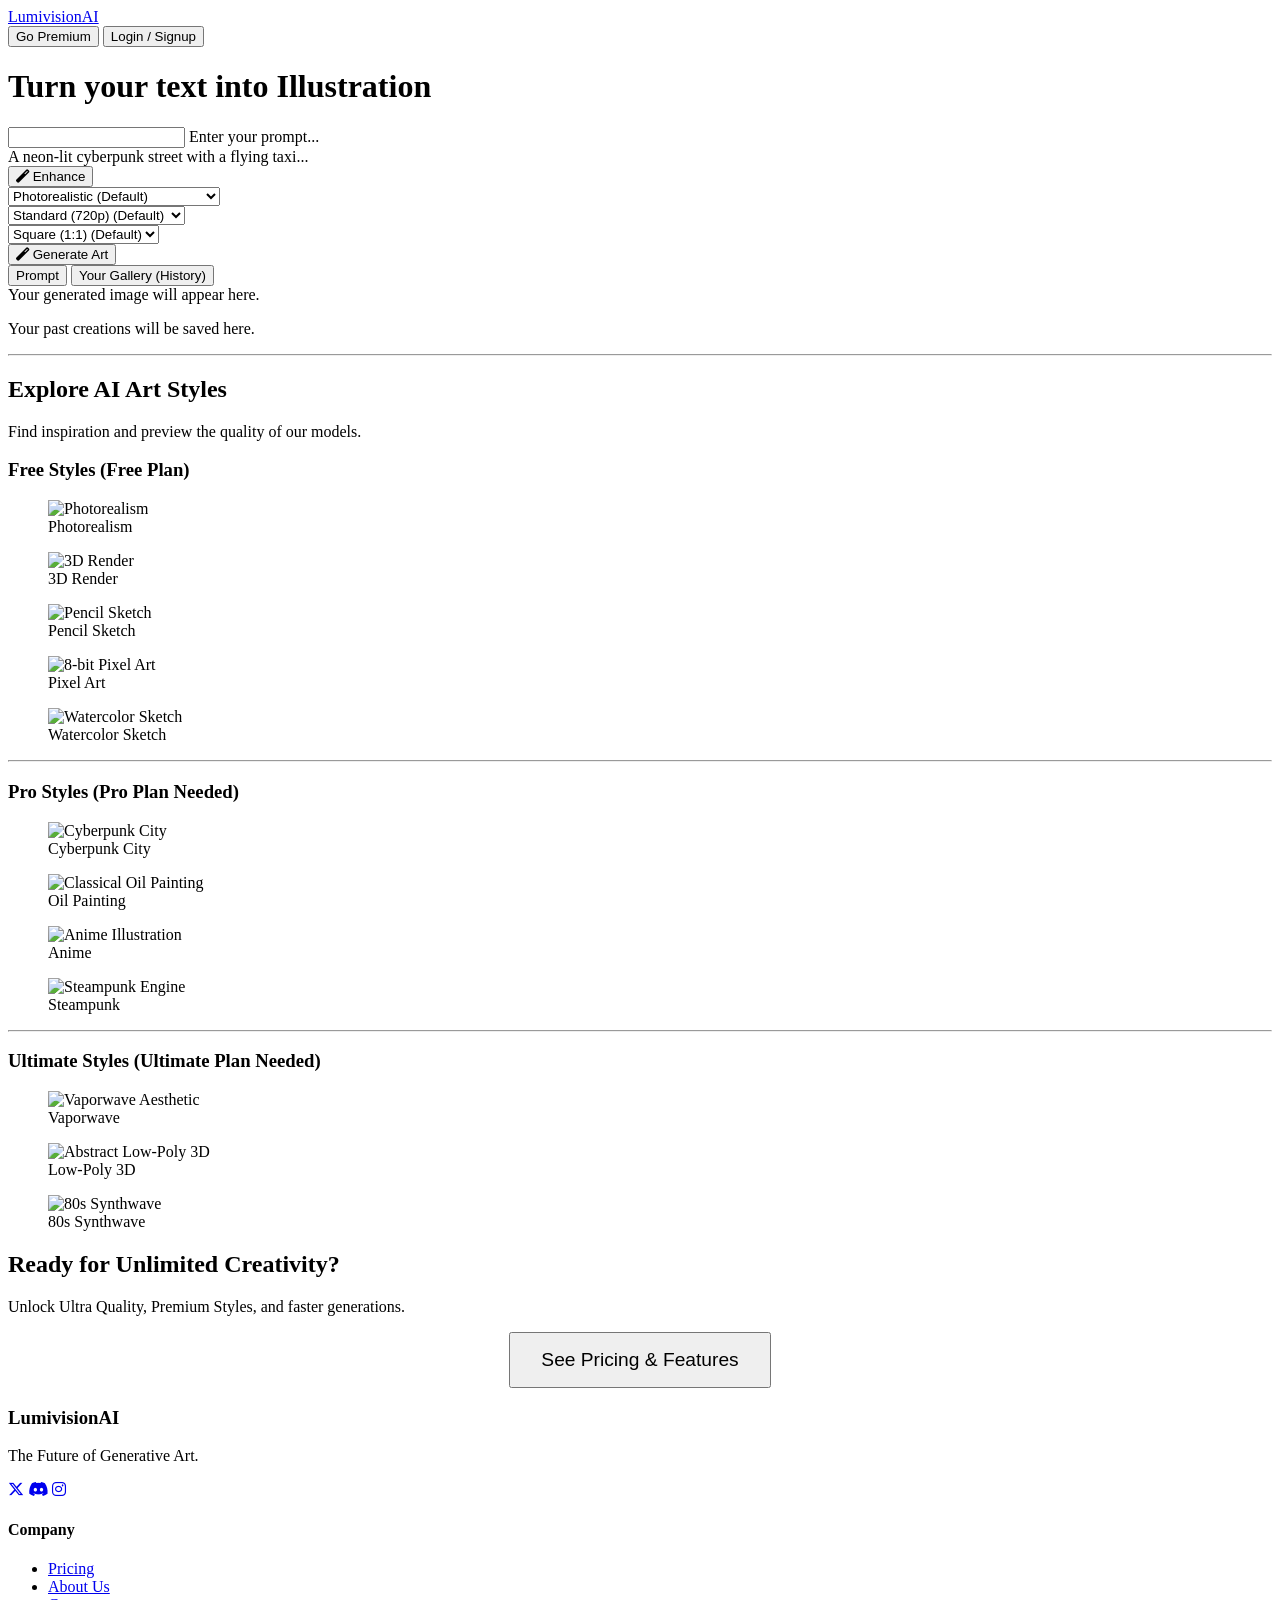
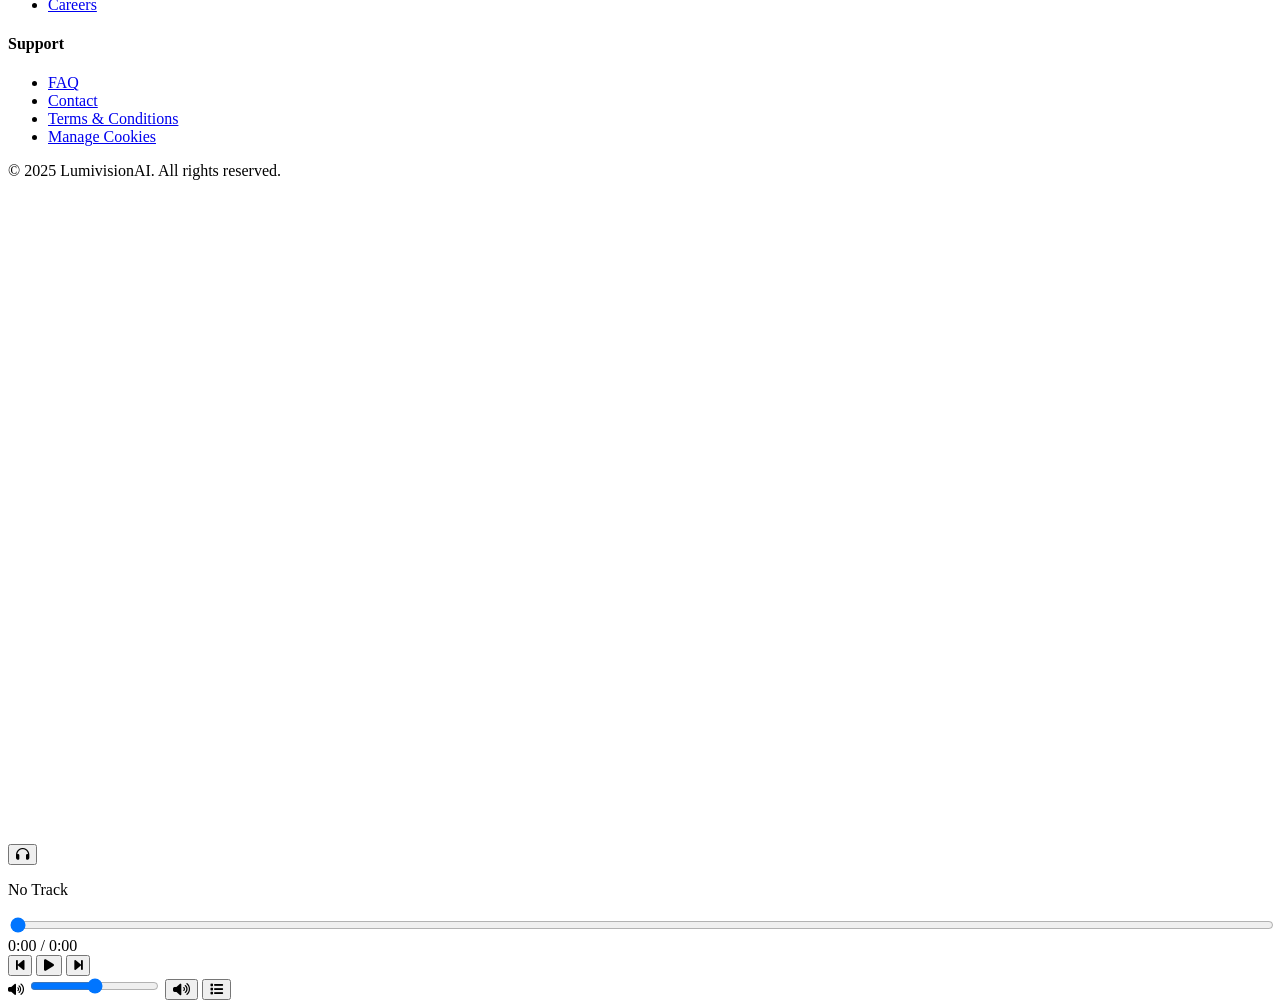
==== index.html @ 436d29e8 "Add files via upload" ====
<!DOCTYPE html>
<html lang="en">
<head>
    <meta charset="UTF-8">
    <meta name="viewport" content="width=device-width, initial-scale=1.0">
    <title>Lumivision AI - Generate Art from Text</title>
    <link rel="stylesheet" href="https://cdnjs.cloudflare.com/ajax/libs/font-awesome/6.5.1/css/all.min.css">
    <link rel="stylesheet" href="style.css">
    <script src="https://cdn.jsdelivr.net/npm/@emailjs/browser@4/dist/email.min.js"></script>
</head>
<body>

    <header>
<nav>
    <div class="logo"><a href="index.html">LumivisionAI</a></div>
    <div class="nav-actions">
        <button id="openPremiumBtn" onclick="window.location.href='pricing.html'" class="cta-button">Go Premium</button>
        <button id="openLoginBtn" class="cta-button secondary">Login / Signup</button>
    </div>
</nav>
    </header>

    <main>
        <h1 class="main-title-h1">
            Turn your text into <span id="animated-h1-word">Illustration</span>
        </h1>
        
        <section class="generation-controls">
            <input type="hidden" name="recaptcha_token" id="recaptchaToken">
            <div class="prompt-input-wrapper">
    <input type="text" id="promptInput" placeholder=" " autocomplete="off">
    <label for="promptInput" class="prompt-label">Enter your prompt...</label>
    <div id="examplePromptText">A neon-lit cyberpunk street with a flying taxi...</div>
    <button id="enhancePromptBtn" title="Enhance Prompt with AI">
        <i class="fas fa-magic"></i> Enhance
    </button>
</div>

<!-- Batch count (Ultimate only) -->
<div id="batchSection" style="display:none;margin-bottom:16px;">
    <label style="font-size:0.82em;font-weight:600;color:var(--color-subtle-text);text-transform:uppercase;letter-spacing:0.06em;display:block;margin-bottom:8px;"><i class="fas fa-layer-group"></i> Batch Generation (Ultimate)</label>
    <div style="display:flex;gap:8px;">
        <button class="batch-btn active" data-count="1">1</button>
        <button class="batch-btn" data-count="2">2</button>
        <button class="batch-btn" data-count="3">3</button>
        <button class="batch-btn" data-count="4">4</button>
    </div>
</div>

            <div class="options-grid">
                <div class="styled-select-wrapper">
                    <select id="imageStyleSelect" class="styled-select">
                        <option value="photorealistic">Photorealistic (Default)</option>
                        <option value="cinematic">Cinematic (Free)</option>
                        <option value="pixel_art">Pixel Art (Free)</option>
                        <option value="watercolor">Watercolor Sketch (Free)</option>
                        <option value="oil_painting" data-plan-required="pro">Oil Painting (Pro)</option>
                        <option value="cyberpunk" data-plan-required="pro">Cyberpunk (Pro)</option>
                        <option value="steampunk" data-plan-required="pro">Steampunk (Pro)</option>
                        <option value="anime" data-plan-required="ultimate">Anime Style (Ultimate)</option>
                        <option value="low_poly" data-plan-required="ultimate">Abstract Low-Poly 3D (Ultimate)</option>
                        <option value="synthwave" data-plan-required="ultimate">80s Synthwave (Ultimate)</option>
                    </select>
                </div>
                <div class="styled-select-wrapper">
                    <select id="imageQualitySelect" class="styled-select">
                        <option value="standard">Standard (720p) (Default)</option>
                        <option value="high" data-plan-required="Pro">High (1080p) (Pro)</option>
                        <option value="ultra_4k" data-plan-required="ultimate">Ultra Quality 4K (Ultimate)</option>
                    </select>
                </div>
                <div class="styled-select-wrapper">
                    <select id="aspectRatioSelect" class="styled-select">
                        <option value="1:1">Square (1:1) (Default)</option>
                        <option value="3:4">Portrait (3:4)</option>
                        <option value="9:16">Vertical (9:16)</option>
                        <option value="16:9">Landscape (16:9)</option>
                    </select>
                </div>
            </div>

            <button id="generateBtn" class="cta-button">
                <i class="fas fa-magic"></i> Generate Art
            </button>
            
            <div id="loadingIndicator" class="loading-indicator" style="display: none;">
                <i class="fas fa-spinner fa-spin"></i> Processing <span id="dynamicWord">Style</span>...
            </div>
        </section>

        <section class="image-result-section">
            <div class="result-tabs">
                <button class="tab-button active" data-tab="result-output">Prompt</button>
                <button class="tab-button" data-tab="user-gallery">Your Gallery (History)</button>
            </div>

            <div id="result-output" class="tab-content active">
                <div id="imageResult" class="placeholder-image">
                    Your generated image will appear here.
                </div>
            </div>

            <div id="user-gallery" class="tab-content user-gallery-content">
                <p class="gallery-placeholder-text">Your past creations will be saved here.</p>
                <div class="gallery-grid-placeholder">
                    <div class="gallery-item-placeholder"></div>
                    <div class="gallery-item-placeholder"></div>
                    <div class="gallery-item-placeholder"></div>
                    <div class="gallery-item-placeholder"></div>
                    <div class="gallery-item-placeholder"></div>
                </div>
            </div>
        </section>

        <hr class="gallery-divider">

        <section class="style-gallery-container">
            <h2 class="section-heading">Explore AI Art Styles</h2>
            <p class="section-subtext">Find inspiration and preview the quality of our models.</p>

            <div class="style-group">
                <h3>Free Styles (Free Plan)</h3>
                <div class="gallery-grid">
                    <figure class="style-card">
                        <img src="photorealism.jpg" alt="Photorealism">
                        <figcaption>Photorealism</figcaption>
                    </figure>
                    <figure class="style-card">
                        <img src="3drender.jpg" alt="3D Render">
                        <figcaption>3D Render</figcaption>
                    </figure>
                    <figure class="style-card">
                        <img src="pencilsketch.jpg" alt="Pencil Sketch">
                        <figcaption>Pencil Sketch</figcaption>
                    </figure>
                    <figure class="style-card">
                        <img src="pixelart.jpg" alt="8-bit Pixel Art">
                        <figcaption>Pixel Art</figcaption>
                    </figure>
                    <figure class="style-card">
                        <img src="watercolorpainting.jpg" alt="Watercolor Sketch">
                        <figcaption>Watercolor Sketch</figcaption>
                    </figure>
                </div>
            </div>
            
            <hr class="gallery-divider">

            <div class="style-group" id="premium-plans">
                <h3>Pro Styles (Pro Plan Needed)</h3>
                <div class="gallery-grid">
                    <figure class="style-card">
                        <img src="cyberpunkcity.jpg" alt="Cyberpunk City">
                        <figcaption>Cyberpunk City</figcaption>
                    </figure>
                    <figure class="style-card">
                        <img src="oilpainting.jpg" alt="Classical Oil Painting">
                        <figcaption>Oil Painting</figcaption>
                    </figure>
                    <figure class="style-card">
                        <img src="anime.jpg" alt="Anime Illustration">
                        <figcaption>Anime</figcaption>
                    </figure>
                    <figure class="style-card">
                        <img src="steampunk.jpg" alt="Steampunk Engine">
                        <figcaption>Steampunk</figcaption>
                    </figure>
                </div>
            </div>

            <hr class="gallery-divider">

            <div class="style-group" id="premium-plans">
                <h3>Ultimate Styles (Ultimate Plan Needed)</h3>
                <div class="gallery-grid">
                    <figure class="style-card">
                        <img src="vaporwave.jpg" alt="Vaporwave Aesthetic">
                        <figcaption>Vaporwave</figcaption>
                    </figure>
                    <figure class="style-card">
                        <img src="lowpoly3d.jpg" alt="Abstract Low-Poly 3D">
                        <figcaption>Low-Poly 3D</figcaption>
                    </figure>
                    <figure class="style-card">
                        <img src="80synthwave.jpg" alt="80s Synthwave">
                        <figcaption>80s Synthwave</figcaption>
                    </figure>
                </div>
            </div>
        </section>
        
        <section class="premium-plans-section">
            <h2 class="section-heading">Ready for Unlimited Creativity?</h2>
            <p class="section-subtext">Unlock Ultra Quality, Premium Styles, and faster generations.</p>
            <div style="text-align: center;">
                <button onclick="window.location.href='pricing.html'" class="cta-button" style="font-size: 1.2em; padding: 15px 30px;">
                    See Pricing & Features
                </button>
            </div>
        </section>

    </main>

    <footer>
        <div class="footer-content">
            <div class="footer-brand">
                <h3>LumivisionAI</h3>
                <p>The Future of Generative Art.</p>
                <div class="social-links">
                    <a href="#" aria-label="X (Twitter)"><i class="fab fa-x-twitter"></i></a>
                    <a href="#" aria-label="Discord"><i class="fab fa-discord"></i></a>
                    <a href="#" aria-label="Instagram"><i class="fab fa-instagram"></i></a>
                </div>
            </div>
            <div class="footer-links">
                <h4>Company</h4>
                <ul>
                    <li><a href="pricing.html">Pricing</a></li>
                    <li><a href="about.html">About Us</a></li>
                    <li><a href="careers.html">Careers</a></li>
                </ul>
            </div>
            <div class="footer-links">
                <h4>Support</h4>
                <ul>
                    <li><a href="faq.html">FAQ</a></li>
                    <li><a href="contact.html">Contact</a></li> 
                    <li><a href="terms.html">Terms & Conditions</a></li>
                    <li><a href="#" id="openManageCookiesFooter">Manage Cookies</a></li>
                </ul>
            </div>
        </div>
        <div class="footer-bottom">
            <p>&copy; 2025 LumivisionAI. All rights reserved.</p>
        </div>
    </footer>

    <div id="customAlertModal" class="modal" style="z-index: 3000; visibility: hidden; opacity: 0;">
        <div class="modal-content custom-alert-content">
            <h3 id="customAlertTitle">Notification</h3>
            <p id="customAlertMessage">This is a custom alert message.</p>
            <button id="customAlertCloseBtn" class="cta-button">OK</button>
        </div>
    </div>
    
<div id="loginModal" class="modal" style="z-index: 2000; visibility: hidden; opacity: 0;">
    <div class="modal-content">
        <span class="close-btn" data-modal-id="loginModal">&times;</span>
        <h2 id="modalTitle" style="text-align: center; margin-bottom: 5px;">Login</h2>
        <p id="modalSubtitle" style="text-align:center; color: var(--color-subtle-text); font-size:0.85em; margin-bottom: 20px;">Enter your email to receive a verification code.</p>
 
        <form id="authForm">
 
            <!-- STEP 1 (Login): Just Email + Send Code -->
            <div id="loginStep1" style="display: block;">
                <input type="email" id="loginEmailInput" placeholder="Email Address" required style="width:100%; padding:10px; margin-bottom:15px; border:1px solid var(--color-border); background:var(--color-card-bg); color:var(--color-text); border-radius:5px;">
                <button type="button" id="loginSendCodeBtn" class="cta-button" style="width:100%;">Send Verification Code</button>
            </div>
 
            <!-- STEP 2 (Login): Enter Code -->
            <div id="loginStep2" style="display: none;">
                <p style="font-size:0.85em; color:var(--color-subtle-text); margin-bottom:10px;">Code sent to <strong id="loginEmailDisplay"></strong></p>
                <input type="text" id="loginCodeInput" placeholder="Enter 6-digit code" maxlength="6" style="width:100%; padding:10px; margin-bottom:15px; border:1px solid var(--color-border); background:var(--color-card-bg); color:var(--color-text); border-radius:5px; letter-spacing: 4px; font-size:1.2em; text-align:center;">
                <button type="button" id="loginVerifyBtn" class="cta-button" style="width:100%;">Verify & Login</button>
                <button type="button" id="loginResendBtn" style="width:100%; background:none; border:none; color:var(--color-primary); cursor:pointer; margin-top:10px; font-size:0.85em;">Resend Code</button>
            </div>
 
            <!-- STEP 1 (Signup): Email + Password + Send Code -->
            <div id="signupStep1" style="display: none;">
                <input type="email" id="signupEmailInput" placeholder="Email Address" required style="width:100%; padding:10px; margin-bottom:12px; border:1px solid var(--color-border); background:var(--color-card-bg); color:var(--color-text); border-radius:5px;">
                <input type="password" id="signupPasswordInput" placeholder="Create Password" required style="width:100%; padding:10px; margin-bottom:15px; border:1px solid var(--color-border); background:var(--color-card-bg); color:var(--color-text); border-radius:5px;">
                <button type="button" id="signupSendCodeBtn" class="cta-button" style="width:100%;">Send Verification Code</button>
            </div>
 
            <!-- STEP 2 (Signup): Enter Code -->
            <div id="signupStep2" style="display: none;">
                <p style="font-size:0.85em; color:var(--color-subtle-text); margin-bottom:10px;">Code sent to <strong id="signupEmailDisplay"></strong></p>
                <input type="text" id="signupCodeInput" placeholder="Enter 6-digit code" maxlength="6" style="width:100%; padding:10px; margin-bottom:15px; border:1px solid var(--color-border); background:var(--color-card-bg); color:var(--color-text); border-radius:5px; letter-spacing: 4px; font-size:1.2em; text-align:center;">
                <button type="button" id="signupVerifyBtn" class="cta-button" style="width:100%;">Verify & Create Account</button>
                <button type="button" id="signupResendBtn" style="width:100%; background:none; border:none; color:var(--color-primary); cursor:pointer; margin-top:10px; font-size:0.85em;">Resend Code</button>
            </div>
 
        </form>
 
        <div class="switch-auth-mode" style="text-align:center; margin-top:15px;">
            <span style="font-size:0.9em; color:var(--color-subtle-text);" id="switchLabel">Don't have an account?</span>
            <a href="#" id="switchtoSignup" style="font-size:0.9em; margin-left:5px;">Sign Up</a>
        </div>
 
        <div class="divider">OR</div>
 
        <div class="social-login">
            <button class="facebook-btn"><i class="fab fa-facebook-f"></i> Continue with Facebook</button>
            <button class="google-btn"><i class="fab fa-google"></i> Continue with Google</button>
            <button class="x-btn"><i class="fab fa-x-twitter"></i> Continue with X</button>
        </div>
    </div>
</div>
 

    <div id="manageCookiesModal" class="modal" style="z-index: 2000; visibility: hidden; opacity: 0;">
        <div class="modal-content">
            <span class="close-btn" data-modal-id="manageCookiesModal">&times;</span>
            <h2 style="text-align: center; margin-bottom: 20px;">Manage Cookie Preferences</h2>
            
            <form id="cookiePreferencesForm">
                <div class="cookie-option">
                    <label>Strictly Necessary</label>
                    <div class="cookie-desc">Required</div>
                    <input type="checkbox" checked disabled>
                </div>
                <div class="cookie-option">
                    <label for="performance-cookies">Performance & Analytics</label>
                    <div class="cookie-desc">Optional</div>
                    <input type="checkbox" id="performance-cookies">
                </div>
                <div class="cookie-option">
                    <label for="marketing-cookies">Marketing & Targeting</label>
                    <div class="cookie-desc">Optional</div>
                    <input type="checkbox" id="marketing-cookies">
                </div>
                <button type="submit" class="cta-button" style="width: 100%;">Save Preferences</button>
            </form>
        </div>
    </div>

    <div id="cookiesPopup" class="cookies-popup" style="display: none;">
        <p>We use cookies to enhance your experience. See our <a href="terms.html">Terms & Conditions</a>.</p>
        <div class="cookie-actions">
            <button id="acceptCookiesBtn" class="cta-button">Accept All</button>
            <button id="manageCookiesBtn" class="cta-button secondary">Manage Cookies</button>
        </div>
    </div>

    <div id="imageLightboxModal" class="modal" style="z-index:4000;visibility:hidden;opacity:0;">
    <div class="image-lightbox-content">
        <span id="lightboxClose" style="position:fixed;top:16px;right:24px;font-size:2em;color:#fff;cursor:pointer;z-index:10;line-height:1;opacity:0.8;transition:opacity 0.2s;" onmouseover="this.style.opacity='1'" onmouseout="this.style.opacity='0.8'">&times;</span>
        <div id="lightboxZoomControls" style="position:fixed;bottom:20px;left:50%;transform:translateX(-50%);display:flex;gap:10px;z-index:10;">
            <button id="lightboxZoomIn"  style="width:40px;height:40px;border-radius:50%;background:rgba(255,255,255,0.15);border:1px solid rgba(255,255,255,0.3);color:#fff;font-size:1.2em;cursor:pointer;backdrop-filter:blur(4px);">+</button>
            <button id="lightboxZoomOut" style="width:40px;height:40px;border-radius:50%;background:rgba(255,255,255,0.15);border:1px solid rgba(255,255,255,0.3);color:#fff;font-size:1.2em;cursor:pointer;backdrop-filter:blur(4px);">−</button>
            <button id="lightboxZoomReset" style="height:40px;padding:0 14px;border-radius:20px;background:rgba(255,255,255,0.15);border:1px solid rgba(255,255,255,0.3);color:#fff;font-size:0.8em;cursor:pointer;backdrop-filter:blur(4px);">Reset</button>
        </div>
        <div id="lightboxContainer" style="width:100%;height:100%;display:flex;align-items:center;justify-content:center;overflow:hidden;cursor:grab;">
            <img id="lightboxImage" src="" alt="Preview" style="max-width:90vw;max-height:90vh;border-radius:8px;transform-origin:center;transition:transform 0.2s;user-select:none;-webkit-user-drag:none;">
        </div>
    </div>
</div>

<div id="bgm-player-container">
    <button id="bgm-toggle-button" class="bgm-icon">
        <i class="fas fa-headphones"></i>
    </button>

    <div id="bgm-controls" class="bgm-controls-hidden">
        <p id="bgm-song-title">No Track</p>

        <!-- Seekbar -->
        <input type="range" id="bgm-seekbar" min="0" max="100" step="0.1" value="0" style="width:100%; margin-bottom:4px;">

        <div id="bgm-time-display">
            <span id="bgm-current-time">0:00</span> / <span id="bgm-duration">0:00</span>
        </div>

        <div class="bgm-control-row">
            <button id="bgm-prev-btn" title="Previous"><i class="fas fa-step-backward"></i></button>
            <button id="bgm-play-pause-btn" aria-label="Play/Pause"><i class="fas fa-play"></i></button>
            <button id="bgm-next-btn" title="Next"><i class="fas fa-step-forward"></i></button>
        </div>

        <div class="bgm-control-row">
            <i class="fas fa-volume-up" style="color:var(--color-primary); font-size:0.8em;"></i>
            <input type="range" id="bgm-volume" min="0" max="1" step="0.05" value="0.5">
            <button id="bgm-mute-btn"><i class="fas fa-volume-up"></i></button>
            <button id="bgm-playlist-btn" title="Playlist"><i class="fas fa-list"></i></button>
        </div>

        <!-- Playlist inside the controls panel -->
        <div id="bgm-playlist" style="display:none;">
            <p class="bgm-playlist-title">🎵 Playlist</p>
            <ul id="bgm-playlist-items"></ul>
        </div>
    </div>

    <audio id="bgm-audio" preload="auto"></audio>
</div>

    <script src="script.js"></script>
    <script src="send-code.js"></script>
</body>
</html>
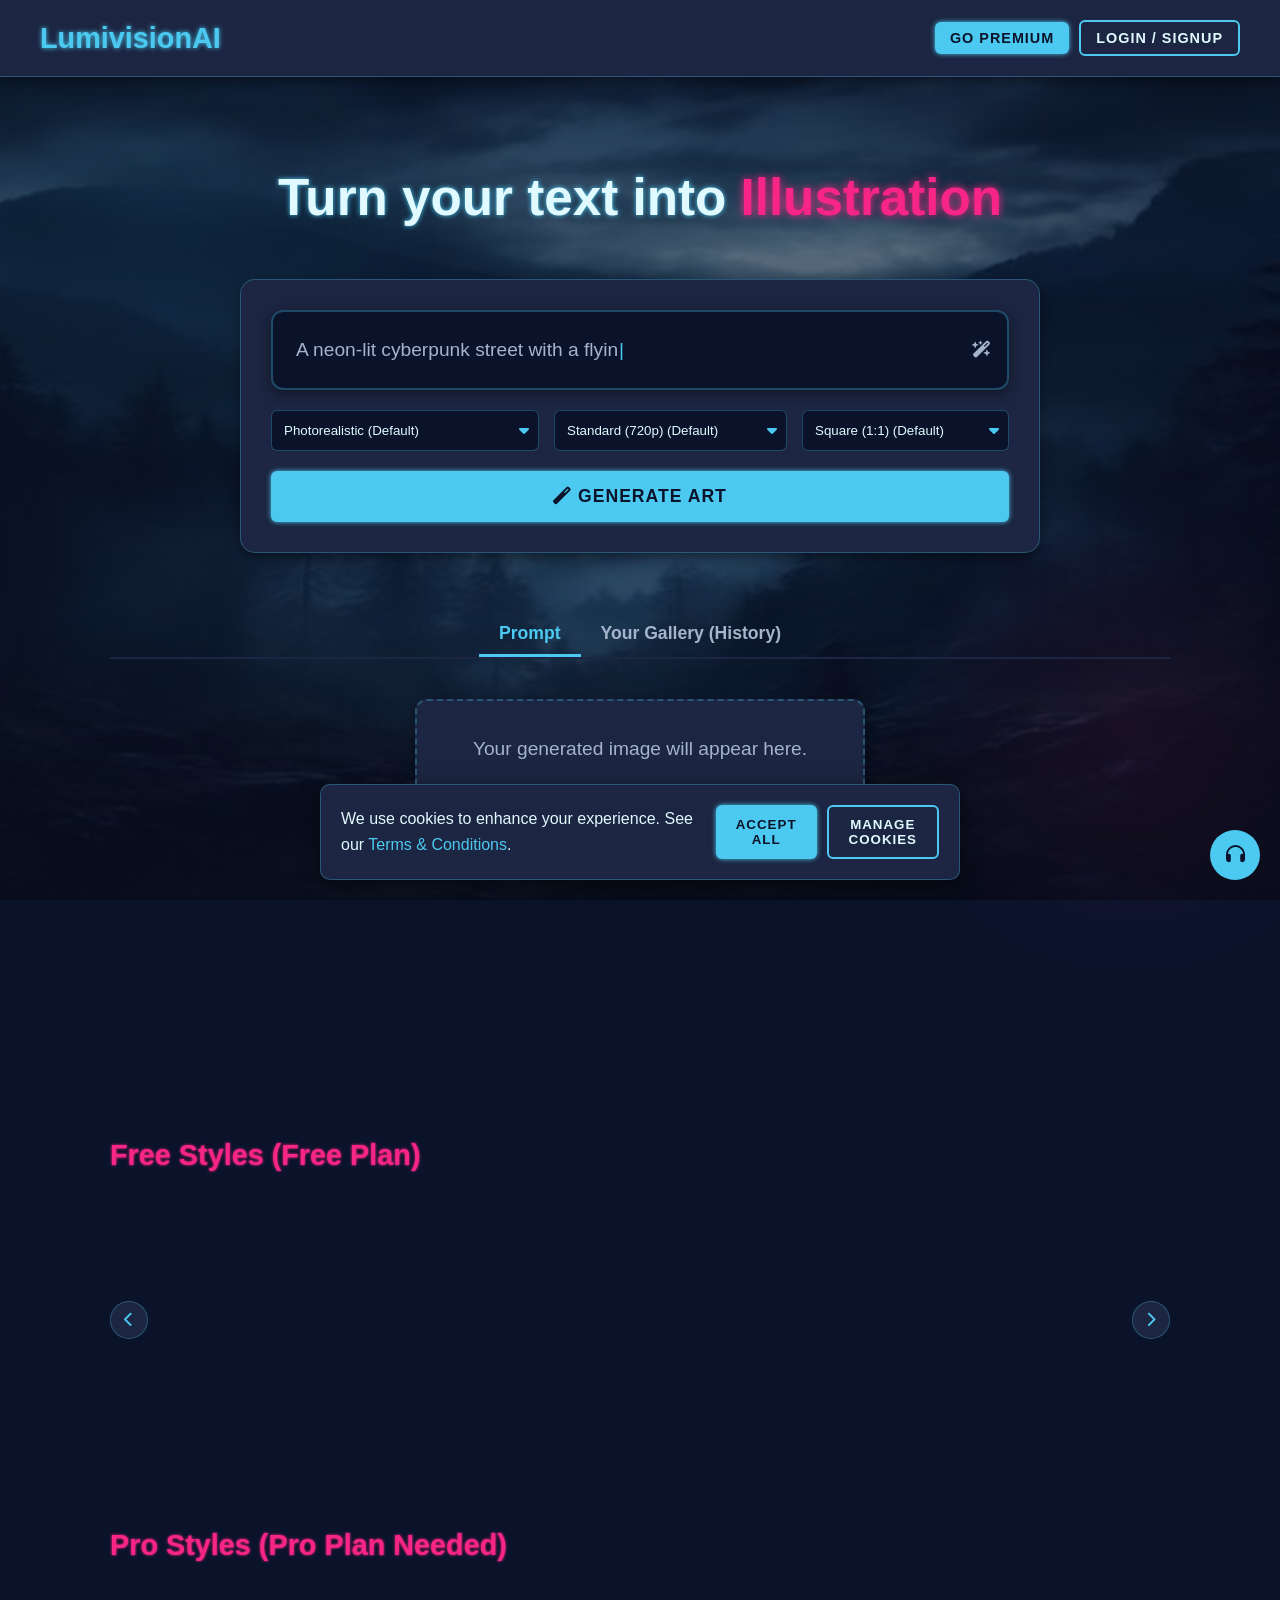
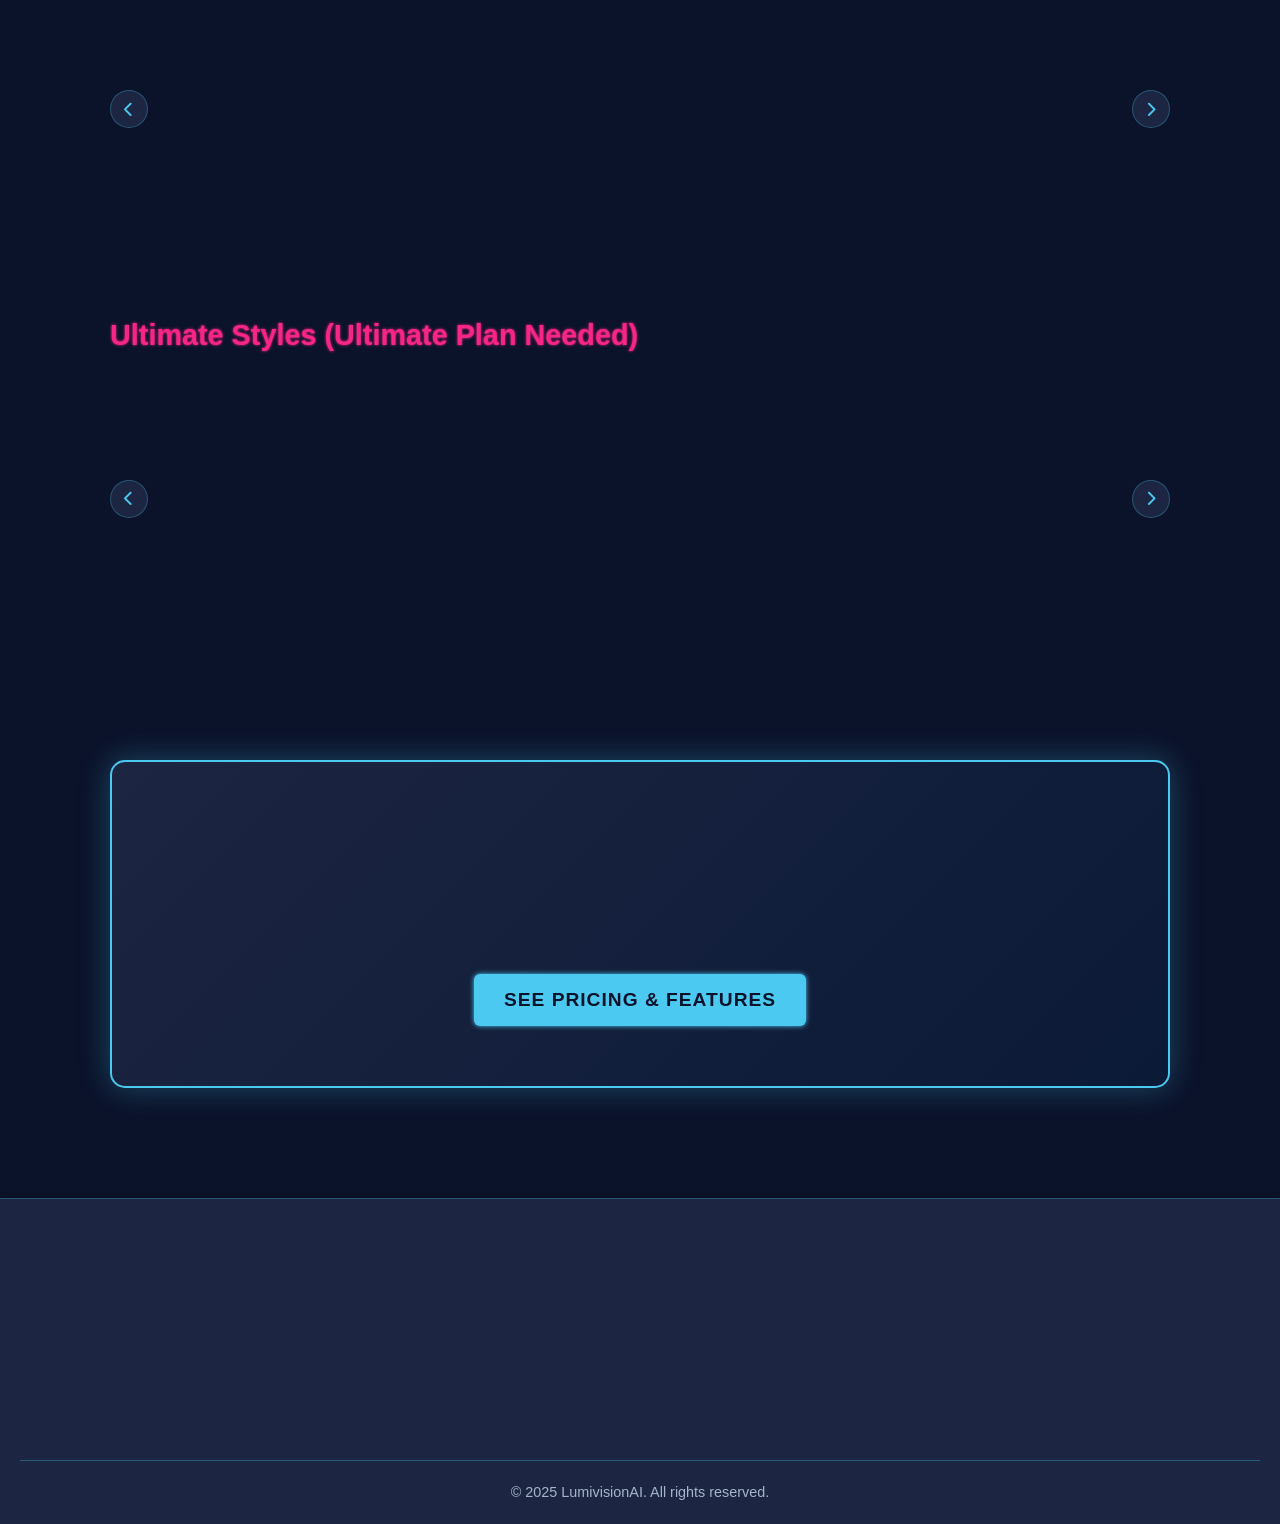
==== commit 8673618c: "Add files via upload" ====
--- a/index.html
+++ b/index.html
@@ -31,9 +31,9 @@
     <input type="text" id="promptInput" placeholder=" " autocomplete="off">
     <label for="promptInput" class="prompt-label">Enter your prompt...</label>
     <div id="examplePromptText">A neon-lit cyberpunk street with a flying taxi...</div>
-    <button id="enhancePromptBtn" title="Enhance Prompt with AI">
-        <i class="fas fa-magic"></i> Enhance
-    </button>
+    <button id="enhancePromptBtn" title="Enhance the prompt" aria-label="Enhance Prompt">
+    <i class="fas fa-wand-magic-sparkles"></i>
+</button>
 </div>
 
 <!-- Batch count (Ultimate only) -->
@@ -115,79 +115,106 @@
         <hr class="gallery-divider">
 
         <section class="style-gallery-container">
-            <h2 class="section-heading">Explore AI Art Styles</h2>
-            <p class="section-subtext">Find inspiration and preview the quality of our models.</p>
-
-            <div class="style-group">
-                <h3>Free Styles (Free Plan)</h3>
-                <div class="gallery-grid">
-                    <figure class="style-card">
-                        <img src="photorealism.jpg" alt="Photorealism">
-                        <figcaption>Photorealism</figcaption>
-                    </figure>
-                    <figure class="style-card">
-                        <img src="3drender.jpg" alt="3D Render">
-                        <figcaption>3D Render</figcaption>
-                    </figure>
-                    <figure class="style-card">
-                        <img src="pencilsketch.jpg" alt="Pencil Sketch">
-                        <figcaption>Pencil Sketch</figcaption>
-                    </figure>
-                    <figure class="style-card">
-                        <img src="pixelart.jpg" alt="8-bit Pixel Art">
-                        <figcaption>Pixel Art</figcaption>
-                    </figure>
-                    <figure class="style-card">
-                        <img src="watercolorpainting.jpg" alt="Watercolor Sketch">
-                        <figcaption>Watercolor Sketch</figcaption>
-                    </figure>
-                </div>
-            </div>
-            
-            <hr class="gallery-divider">
-
-            <div class="style-group" id="premium-plans">
-                <h3>Pro Styles (Pro Plan Needed)</h3>
-                <div class="gallery-grid">
-                    <figure class="style-card">
-                        <img src="cyberpunkcity.jpg" alt="Cyberpunk City">
-                        <figcaption>Cyberpunk City</figcaption>
-                    </figure>
-                    <figure class="style-card">
-                        <img src="oilpainting.jpg" alt="Classical Oil Painting">
-                        <figcaption>Oil Painting</figcaption>
-                    </figure>
-                    <figure class="style-card">
-                        <img src="anime.jpg" alt="Anime Illustration">
-                        <figcaption>Anime</figcaption>
-                    </figure>
-                    <figure class="style-card">
-                        <img src="steampunk.jpg" alt="Steampunk Engine">
-                        <figcaption>Steampunk</figcaption>
-                    </figure>
-                </div>
-            </div>
-
-            <hr class="gallery-divider">
-
-            <div class="style-group" id="premium-plans">
-                <h3>Ultimate Styles (Ultimate Plan Needed)</h3>
-                <div class="gallery-grid">
-                    <figure class="style-card">
-                        <img src="vaporwave.jpg" alt="Vaporwave Aesthetic">
-                        <figcaption>Vaporwave</figcaption>
-                    </figure>
-                    <figure class="style-card">
-                        <img src="lowpoly3d.jpg" alt="Abstract Low-Poly 3D">
-                        <figcaption>Low-Poly 3D</figcaption>
-                    </figure>
-                    <figure class="style-card">
-                        <img src="80synthwave.jpg" alt="80s Synthwave">
-                        <figcaption>80s Synthwave</figcaption>
-                    </figure>
-                </div>
-            </div>
-        </section>
+    <h2 class="section-heading">Explore AI Art Styles</h2>
+    <p class="section-subtext">Find inspiration and preview the quality of our models.</p>
+
+    <!-- FREE STYLES -->
+    <div class="style-group">
+        <h3>Free Styles (Free Plan)</h3>
+        <div class="gallery-scroll-wrapper">
+            <button class="gallery-arrow gallery-arrow-left" onclick="scrollGallery(this, -1)">
+                <i class="fas fa-chevron-left"></i>
+            </button>
+            <div class="gallery-grid scrollable-gallery">
+                <figure class="style-card">
+                    <img src="photorealism.jpg" alt="Photorealism">
+                    <figcaption>Photorealism</figcaption>
+                </figure>
+                <figure class="style-card">
+                    <img src="3drender.jpg" alt="3D Render">
+                    <figcaption>3D Render</figcaption>
+                </figure>
+                <figure class="style-card">
+                    <img src="pencilsketch.jpg" alt="Pencil Sketch">
+                    <figcaption>Pencil Sketch</figcaption>
+                </figure>
+                <figure class="style-card">
+                    <img src="pixelart.jpg" alt="8-bit Pixel Art">
+                    <figcaption>Pixel Art</figcaption>
+                </figure>
+                <figure class="style-card">
+                    <img src="watercolorpainting.jpg" alt="Watercolor Sketch">
+                    <figcaption>Watercolor Sketch</figcaption>
+                </figure>
+            </div>
+            <button class="gallery-arrow gallery-arrow-right" onclick="scrollGallery(this, 1)">
+                <i class="fas fa-chevron-right"></i>
+            </button>
+        </div>
+    </div>
+
+    <hr class="gallery-divider">
+
+    <!-- PRO STYLES -->
+    <div class="style-group" id="premium-plans">
+        <h3>Pro Styles (Pro Plan Needed)</h3>
+        <div class="gallery-scroll-wrapper">
+            <button class="gallery-arrow gallery-arrow-left" onclick="scrollGallery(this, -1)">
+                <i class="fas fa-chevron-left"></i>
+            </button>
+            <div class="gallery-grid scrollable-gallery">
+                <figure class="style-card">
+                    <img src="cyberpunkcity.jpg" alt="Cyberpunk City">
+                    <figcaption>Cyberpunk City</figcaption>
+                </figure>
+                <figure class="style-card">
+                    <img src="oilpainting.jpg" alt="Classical Oil Painting">
+                    <figcaption>Oil Painting</figcaption>
+                </figure>
+                <figure class="style-card">
+                    <img src="anime.jpg" alt="Anime Illustration">
+                    <figcaption>Anime</figcaption>
+                </figure>
+                <figure class="style-card">
+                    <img src="steampunk.jpg" alt="Steampunk Engine">
+                    <figcaption>Steampunk</figcaption>
+                </figure>
+            </div>
+            <button class="gallery-arrow gallery-arrow-right" onclick="scrollGallery(this, 1)">
+                <i class="fas fa-chevron-right"></i>
+            </button>
+        </div>
+    </div>
+
+    <hr class="gallery-divider">
+
+    <!-- ULTIMATE STYLES -->
+    <div class="style-group" id="premium-plans">
+        <h3>Ultimate Styles (Ultimate Plan Needed)</h3>
+        <div class="gallery-scroll-wrapper">
+            <button class="gallery-arrow gallery-arrow-left" onclick="scrollGallery(this, -1)">
+                <i class="fas fa-chevron-left"></i>
+            </button>
+            <div class="gallery-grid scrollable-gallery">
+                <figure class="style-card">
+                    <img src="vaporwave.jpg" alt="Vaporwave Aesthetic">
+                    <figcaption>Vaporwave</figcaption>
+                </figure>
+                <figure class="style-card">
+                    <img src="lowpoly3d.jpg" alt="Abstract Low-Poly 3D">
+                    <figcaption>Low-Poly 3D</figcaption>
+                </figure>
+                <figure class="style-card">
+                    <img src="80synthwave.jpg" alt="80s Synthwave">
+                    <figcaption>80s Synthwave</figcaption>
+                </figure>
+            </div>
+            <button class="gallery-arrow gallery-arrow-right" onclick="scrollGallery(this, 1)">
+                <i class="fas fa-chevron-right"></i>
+            </button>
+        </div>
+    </div>
+</section>
         
         <section class="premium-plans-section">
             <h2 class="section-heading">Ready for Unlimited Creativity?</h2>
--- a/style.css
+++ b/style.css
@@ -0,0 +1,2342 @@
+ /* --- 0. Variables & Global Reset (Dark Blue/Teal Theme) --- */
+:root {
+    --color-bg: #0b132b; /* Deep Dark Blue Background */
+    --color-card-bg: #1c2541; /* Slightly Lighter Card/Section Blue */
+    --color-primary: #4cc9f0; /* Vibrant Teal/Cyan Accent (Primary CTA) */
+    --color-secondary: #f72585; /* Vibrant Magenta/Pink Accent (Highlights/Animated Text/Locks) */
+    --color-text: #e0faff; /* Light Blue-White text */
+    --color-subtle-text: #a4b4cb;
+    --color-border: rgba(76, 201, 240, 0.3); /* Teal border subtle */
+    --color-hover-glow: 0 0 15px rgba(76, 201, 240, 0.7), 0 0 30px rgba(76, 201, 240, 0.2); /* Teal Glow */
+    --color-shadow: 0 4px 12px rgba(0, 0, 0, 0.4);
+}
+
+* {
+    margin: 0;
+    padding: 0;
+    box-sizing: border-box;
+    font-family: 'Arial', sans-serif;
+}
+
+body {
+    background-color: var(--color-bg);
+    background-image:
+    linear-gradient(rgba(11, 19, 43, 0.55), rgba(11, 19, 43, 0.50)),
+        url("bg.jpg");
+    background-size: cover;
+    background-position: center;
+    background-attachment: fixed;
+    background-repeat: no-repeat;
+    color: var(--color-text);
+    line-height: 1.6;
+    min-height: 100vh;
+    display: flex;
+    flex-direction: column;
+}
+
+main {
+    flex-grow: 1;
+    padding: 20px;
+    max-width: 1200px;
+    margin: 0 auto;
+    width: 100%;
+}
+
+a {
+    color: var(--color-primary);
+    text-decoration: none;
+    transition: color 0.3s;
+}
+
+a:hover {
+    color: var(--color-secondary);
+}
+
+/* --- 1. Typography & General Elements --- */
+.main-title-h1 {
+    font-size: 3.5em;
+    text-align: center;
+    margin: 60px 0 40px;
+    font-weight: 900;
+    text-shadow: 0 0 5px var(--color-primary);
+}
+
+.section-heading {
+    font-size: 2.5em;
+    text-align: center;
+    margin-bottom: 20px;
+    color: var(--color-primary);
+}
+
+.section-subtext {
+    text-align: center;
+    color: var(--color-subtle-text);
+    margin-bottom: 40px;
+    font-size: 1.1em;
+}
+
+/* --- 2. H1 & Prompt Animations CSS --- */
+#animated-h1-word {
+    color: var(--color-secondary); /* Magenta for the animated word */
+    display: inline-block;
+    opacity: 0;
+    transform: translateY(10px);
+    transition: opacity 0.5s ease-out, transform 0.5s ease-out, color 0.3s;
+    text-shadow: 0 0 8px var(--color-secondary);
+}
+
+#animated-h1-word.is-visible {
+    opacity: 1;
+    transform: translateY(0);
+}
+
+/* Prompt Input Animation/Aesthetic */
+.prompt-input-wrapper {
+    position: relative;
+    margin-bottom: 20px;
+}
+
+/* ── Enhance Prompt Button ── */
+.prompt-input-wrapper {
+    position: relative;
+}
+
+#enhancePromptBtn {
+    position: absolute;
+    right: 12px;
+    top: 50%;
+    transform: translateY(-50%);
+    background: none;
+    border: none;
+    color: var(--color-subtle-text);
+    font-size: 1.05em;
+    padding: 6px;
+    cursor: pointer;
+    border-radius: 6px;
+    transition: color 0.2s, transform 0.2s;
+    z-index: 5;
+    line-height: 1;
+}
+#enhancePromptBtn:hover {
+    color: var(--color-primary);
+    transform: translateY(-50%) scale(1.2);
+}
+#enhancePromptBtn:disabled {
+    opacity: 0.4;
+    cursor: not-allowed;
+    transform: translateY(-50%);
+}
+
+/* Tooltip — shows on hover (desktop) */
+#enhancePromptBtn::after {
+    content: "Enhance the prompt";
+    position: absolute;
+    bottom: calc(100% + 8px);
+    right: 0;
+    background: var(--color-card-bg);
+    color: var(--color-text);
+    font-size: 0.75em;
+    font-weight: 600;
+    white-space: nowrap;
+    padding: 5px 10px;
+    border-radius: 6px;
+    border: 1px solid var(--color-border);
+    box-shadow: 0 4px 12px rgba(0,0,0,0.3);
+    opacity: 0;
+    pointer-events: none;
+    transition: opacity 0.2s;
+    letter-spacing: 0.03em;
+}
+/* Tooltip arrow */
+#enhancePromptBtn::before {
+    content: "";
+    position: absolute;
+    bottom: calc(100% + 2px);
+    right: 10px;
+    border: 5px solid transparent;
+    border-top-color: var(--color-border);
+    opacity: 0;
+    pointer-events: none;
+    transition: opacity 0.2s;
+}
+#enhancePromptBtn:hover::after,
+#enhancePromptBtn:hover::before {
+    opacity: 1;
+}
+
+/* ── Batch Buttons ── */
+.batch-btn {
+    width: 44px;
+    height: 44px;
+    border-radius: 8px;
+    border: 1px solid var(--color-border);
+    background: var(--color-bg);
+    color: var(--color-subtle-text);
+    font-size: 1em;
+    font-weight: 700;
+    cursor: pointer;
+    transition: all 0.2s;
+}
+.batch-btn:hover { border-color: var(--color-primary); color: var(--color-primary); }
+.batch-btn.active {
+    background: var(--color-primary);
+    color: var(--color-bg);
+    border-color: var(--color-primary);
+    box-shadow: 0 0 8px rgba(76,201,240,0.4);
+}
+
+/* ── Lightbox ── */
+.image-lightbox-content {
+    position: fixed;
+    inset: 0;
+    background: rgba(0,0,0,0.92);
+    display: flex;
+    align-items: center;
+    justify-content: center;
+}
+
+/* ── Discount Banner ── */
+#lv-discount-banner {
+    position: fixed;
+    top: 0;
+    left: 0;
+    right: 0;
+    z-index: 99997;
+    background: linear-gradient(90deg, var(--color-secondary), #ff9a00, var(--color-secondary));
+    background-size: 200% 100%;
+    animation: discountShimmer 3s linear infinite;
+    color: #fff;
+    text-align: center;
+    padding: 10px 16px;
+    font-size: 0.9em;
+    font-weight: 700;
+    letter-spacing: 0.04em;
+    display: flex;
+    align-items: center;
+    justify-content: center;
+    gap: 16px;
+}
+@keyframes discountShimmer {
+    0% { background-position: 0% 50%; }
+    100% { background-position: 200% 50%; }
+}
+#lv-discount-banner .lv-banner-close {
+    position: absolute;
+    right: 14px;
+    top: 50%;
+    transform: translateY(-50%);
+    background: none;
+    border: none;
+    color: #fff;
+    font-size: 1.2em;
+    cursor: pointer;
+    opacity: 0.8;
+}
+#lv-discount-banner .lv-countdown {
+    background: rgba(0,0,0,0.25);
+    border-radius: 6px;
+    padding: 3px 10px;
+    font-size: 0.92em;
+    letter-spacing: 0.08em;
+}
+/* Push header down when banner shows */
+body.has-discount-banner header {
+    top: 42px;
+    position: sticky;
+}
+
+/* ── Batch result grid ── */
+#batch-result-grid {
+    display: grid;
+    grid-template-columns: repeat(2, 1fr);
+    gap: 12px;
+    width: 100%;
+}
+#batch-result-grid .batch-img-wrap {
+    position: relative;
+    border-radius: 10px;
+    overflow: hidden;
+    border: 1px solid var(--color-border);
+    cursor: pointer;
+}
+#batch-result-grid img {
+    width: 100%;
+    height: auto;
+    display: block;
+    border-radius: 10px;
+}
+#batch-result-grid .batch-dl-btn {
+    position: absolute;
+    bottom: 8px;
+    right: 8px;
+    background: rgba(0,0,0,0.6);
+    border: none;
+    color: #fff;
+    border-radius: 6px;
+    padding: 5px 10px;
+    font-size: 0.75em;
+    cursor: pointer;
+    backdrop-filter: blur(4px);
+    transition: background 0.2s;
+}
+#batch-result-grid .batch-dl-btn:hover { background: var(--color-primary); color: var(--color-bg); }
+
+#promptInput {
+    width: 100%;
+    padding: 20px 25px;
+    font-size: 1.2em;
+    background: var(--color-bg);
+    color: var(--color-text);
+    border: 2px solid var(--color-border);
+    border-radius: 12px;
+    transition: border-color 0.3s, box-shadow 0.3s;
+    height: 80px;
+    box-shadow: var(--color-shadow);
+}
+
+#promptInput:focus {
+    outline: none;
+    border-color: var(--color-primary);
+    box-shadow: var(--color-hover-glow);
+}
+
+/* Placeholder text */
+#examplePromptText {
+    position: absolute;
+    top: 50%;
+    left: 25px;
+    transform: translateY(-50%);
+    font-size: 1.2em;
+    color: var(--color-subtle-text);
+    pointer-events: none;
+    transition: opacity 0.3s;
+    padding-right: 44px;      /* ← add this — pushes text away from enhance btn */
+    overflow: hidden;
+    text-overflow: ellipsis;
+    white-space: nowrap;
+    max-width: calc(100% - 30px); /* ← add this — prevents overflow */
+}
+
+/* Float Label Effect */
+.prompt-label {
+    position: absolute;
+    top: 10px;
+    left: 25px;
+    font-size: 0.9em;
+    color: var(--color-subtle-text);
+    transition: all 0.3s ease;
+    opacity: 0;
+}
+
+#promptInput:focus + .prompt-label,
+#promptInput:not(:placeholder-shown) + .prompt-label {
+    opacity: 1;
+}
+
+/* --- 3. Header, Nav, CTA --- */
+header {
+    background: var(--color-card-bg);
+    padding: 15px 40px;
+    border-bottom: 1px solid var(--color-border);
+    box-shadow: var(--color-shadow);
+}
+
+nav {
+    display: flex;
+    flex-direction: row;
+    justify-content: space-between;
+    align-items: center;
+    max-width: 1200px;
+    margin: 0 auto;
+}
+
+.nav-actions {
+    display: flex;
+    flex-direction: row;
+    align-items: center;
+    gap: 10px;
+}
+
+.logo {
+    font-size: 1.8em;
+    font-weight: bold;
+    color: var(--color-primary);
+    text-shadow: 0 0 5px var(--color-primary);
+}
+
+.logo a {
+    color: var(--color-primary);
+}
+
+.logo a:hover {
+    color: var(--color-primary);
+}
+
+.cta-button {
+    padding: 10px 20px;
+    border: none;
+    border-radius: 6px;
+    font-weight: bold;
+    cursor: pointer;
+    transition: all 0.3s;
+    text-transform: uppercase;
+    letter-spacing: 1px;
+    margin-left: 0px;
+}
+
+.cta-button {
+    background-color: var(--color-primary);
+    color: var(--color-bg);
+    box-shadow: 0 0 5px var(--color-primary);
+}
+
+.cta-button:hover {
+    background-color: var(--color-primary);
+    box-shadow: var(--color-hover-glow);
+    transform: translateY(-2px);
+}
+
+.cta-button.secondary {
+    background-color: transparent;
+    color: var(--primary-color);
+    border: 2px solid var(--color-primary);
+    box-shadow: none;
+}
+
+.cta-button.secondary:hover {
+    background-color: rgba(76, 201, 240, 0.1);
+    box-shadow: var(--color-hover-glow);
+}
+
+.nav-actions .cta-button {
+    padding: 8px 15px;
+    font-size: 0.9em;
+}
+
+/* --- 4. Generation Controls, Select Fixes, & Loading --- */
+.generation-controls {
+    max-width: 800px;
+    margin: 40px auto;
+    padding: 30px;
+    background: var(--color-card-bg);
+    border-radius: 15px;
+    border: 1px solid var(--color-border);
+    box-shadow: var(--color-shadow);
+}
+
+.options-grid {
+    display: flex;
+    gap: 15px;
+    margin-bottom: 20px;
+}
+
+/* FIX: Custom Styled Select with Arrow and Lock */
+.styled-select-wrapper {
+    position: relative;
+    flex-grow: 1;
+}
+
+.styled-select {
+    width: 100%;
+    padding: 12px 35px 12px 12px;
+    background: var(--color-bg);
+    color: var(--color-text);
+    border: 1px solid var(--color-border);
+    border-radius: 6px;
+    appearance: none; /* Remove default arrow */
+    cursor: pointer;
+    transition: border-color 0.3s;
+}
+
+.styled-select:focus {
+    outline: none;
+    border-color: var(--color-primary);
+}
+
+/* Custom Arrow Icon (Font Awesome) */
+.styled-select-wrapper::after {
+    content: '\f0d7'; /* Down arrow icon */
+    font-family: "Font Awesome 6 Free";
+    font-weight: 900;
+    position: absolute;
+    top: 50%;
+    right: 10px;
+    transform: translateY(-50%);
+    color: var(--color-primary);
+    pointer-events: none;
+    z-index: 10;
+}
+
+/* Lock Icon for Premium Options */
+.styled-select-wrapper[data-is-premium="true"]::before {
+    content: '\f023'; /* Lock icon */
+    font-family: "Font Awesome 6 Free";
+    font-weight: 900;
+    position: absolute;
+    top: 50%;
+    right: 25px; /* Position next to arrow */
+    transform: translateY(-50%);
+    color: var(--color-secondary); /* Show lock color */
+    font-size: 0.8em;
+    pointer-events: none;
+    z-index: 10;
+}
+
+/* Hide lock by default (only visible via JS setting data-is-premium="true") */
+.styled-select-wrapper::before {
+    content: '';
+}
+
+.generation-controls .cta-button {
+    width: 100%;
+    font-size: 1.1em;
+    padding: 15px;
+}
+
+/* Loading Indicator */
+.loading-indicator {
+    text-align: center;
+    padding: 20px;
+    color: var(--color-secondary);
+    font-weight: bold;
+    font-size: 1.1em;
+    text-shadow: 0 0 5px var(--color-secondary);
+}
+
+.loading-indicator .fa-spinner {
+    margin-right: 10px;
+}
+
+/* --- 5. Image Result Area & Gallery Tab Fixes --- */
+.image-result-section {
+    text-align: center;
+    margin: 60px 0;
+}
+
+.result-tabs {
+    display: flex;
+    justify-content: center;
+    margin-bottom: 20px;
+    border-bottom: 2px solid var(--color-card-bg);
+}
+
+.tab-button {
+    background: transparent;
+    border: none;
+    padding: 10px 20px;
+    font-size: 1.1em;
+    color: var(--color-subtle-text);
+    cursor: pointer;
+    border-bottom: 3px solid transparent;
+    transition: all 0.3s;
+    font-weight: bold;
+}
+
+.tab-button:hover {
+    color: var(--color-primary);
+}
+
+.tab-button.active {
+    color: var(--color-primary);
+    border-bottom: 3px solid var(--color-primary);
+}
+
+/* Tab Content Styling */
+.tab-content {
+    display: none; /* Default state: hidden */
+    padding: 20px 0;
+    height: auto;
+    overflow: visible;
+}
+
+.tab-content.active {
+    display: block; /* Active state: visible */
+}
+
+.placeholder-image {
+    width: 100%;
+    max-width: 450px;
+    min-height: 100px;
+    height: auto;
+    background: var(--color-card-bg);
+    border: 2px dashed var(--color-border);
+    border-radius: 12px;
+    margin: 0 auto;
+    display: flex;
+    flex-direction: column;
+    justify-content: center;
+    align-items: center;
+    font-size: 1.2em;
+    color: var(--color-subtle-text);
+    box-shadow: var(--color-shadow);
+    padding: 16px;
+    box-sizing: border-box;
+}
+
+/* Gallery Content Styling */
+.user-gallery-content {
+    width: 100%;
+    max-width: 900px;
+    margin: 0 auto;
+    min-height: 400px;
+    background: var(--color-card-bg);
+    border-radius: 12px;
+    padding: 20px;
+    box-shadow: var(--color-shadow);
+    justify-content: flex-start;
+    align-items: center;
+}
+
+.gallery-placeholder-text {
+    color: var(--color-subtle-text);
+    margin-bottom: 20px;
+}
+
+.gallery-grid-placeholder {
+    display: grid;
+    grid-template-columns: repeat(auto-fit, minmax(150px, 1fr));
+    gap: 15px;
+    width: 100%;
+}
+
+.gallery-item-placeholder {
+    height: 150px;
+    background: var(--color-bg);
+    border: 1px solid var(--color-border);
+    border-radius: 8px;
+    opacity: 0.6;
+}
+
+/* --- 6. Gallery Styles (Existing) --- */
+.style-gallery-container {
+    padding: 60px 0;
+}
+
+.style-group {
+    margin-bottom: 40px;
+}
+
+.style-group h3 {
+    font-size: 1.8em;
+    margin-bottom: 20px;
+    color: var(--color-secondary);
+    text-shadow: 0 0 3px var(--color-secondary);
+}
+
+/* Base gallery grid — for non-scrollable grids only */
+.gallery-grid:not(.scrollable-gallery) {
+    display: grid;
+    grid-template-columns: repeat(auto-fit, minmax(200px, 1fr));
+    gap: 15px;
+}
+
+/* Scrollable gallery — horizontal row */
+.gallery-grid.scrollable-gallery {
+    display: flex !important;
+    flex-direction: row !important;
+    flex-wrap: nowrap !important;
+    overflow-x: auto;
+    overflow-y: hidden;
+    gap: 15px;
+    padding: 10px 4px;
+    scrollbar-width: none;
+    flex: 1;
+    min-width: 0;
+}
+
+.gallery-grid.scrollable-gallery::-webkit-scrollbar { display: none; }
+
+.gallery-grid.scrollable-gallery .style-card {
+    flex: 0 0 200px !important;
+    min-width: 200px !important;
+    width: 200px !important;
+    display: block !important;
+}
+
+.gallery-grid.scrollable-gallery .style-card img {
+    width: 100% !important;
+    height: 180px !important;
+    object-fit: cover;
+    border-radius: 8px;
+}
+
+.gallery-grid.scrollable-gallery .style-card figcaption {
+    text-align: center;
+    padding: 8px 0 4px;
+    font-size: 0.9em;
+    font-weight: bold;
+    color: var(--color-text);
+}
+
+.style-card {
+    text-align: center;
+}
+
+.gallery-grid img {
+    width: 100%;
+    height: 180px;
+    border-radius: 8px;
+    object-fit: cover;
+    transition: transform 0.3s, box-shadow 0.3s;
+    border: 1px solid var(--color-border);
+}
+
+.gallery-grid img:hover {
+    transform: scale(1.05);
+    box-shadow: var(--color-hover-glow);
+    border-color: var(--color-primary);
+}
+
+.style-card figcaption {
+    font-size: 0.9em;
+    padding: 10px 0 5px;
+    font-weight: bold;
+    color: var(--color-text);
+}
+
+.gallery-divider {
+    border: 0;
+    height: 1px;
+    background: linear-gradient(to right, transparent, rgba(76, 201, 240, 0.4), transparent);
+    margin: 40px 0;
+}
+
+/* --- 7. Premium Plans (Used for pricing.html and index.html) --- */
+.premium-plans-section {
+    padding: 60px 20px;
+    background: linear-gradient(135deg, var(--color-card-bg), #0b1a37);
+    border-radius: 15px;
+    margin: 40px auto;
+    border: 2px solid var(--color-primary);
+    box-shadow: 0 0 30px rgba(76, 201, 240, 0.3);
+}
+
+.pricing-grid {
+    display: grid;
+    grid-template-columns: repeat(auto-fit, minmax(280px, 1fr));
+    gap: 30px;
+    margin-top: 40px;
+}
+
+.plan-card {
+    background: var(--color-bg);
+    padding: 30px;
+    border-radius: 10px;
+    border: 1px solid var(--color-border);
+    text-align: center;
+    transition: transform 0.3s, box-shadow 0.3s;
+    box-shadow: var(--color-shadow);
+}
+
+.plan-card:hover {
+    transform: translateY(-5px);
+    box-shadow: 0 10px 20px rgba(0, 0, 0, 0.5);
+}
+
+.plan-card.featured-plan {
+    border-color: var(--color-secondary);
+    box-shadow: 0 0 20px rgba(247, 37, 133, 0.5);
+    transform: scale(1.05);
+}
+
+.plan-card h3 {
+    font-size: 1.8em;
+    color: var(--color-primary);
+    margin-bottom: 10px;
+}
+
+.plan-card .price {
+    font-size: 3em;
+    font-weight: bold;
+    color: var(--color-text);
+    margin-bottom: 20px;
+}
+
+.plan-card .per-month {
+    font-size: 0.5em;
+    font-weight: normal;
+    color: var(--color-subtle-text);
+}
+
+.plan-card ul {
+    list-style: none;
+    text-align: left;
+    margin-bottom: 30px;
+}
+
+.plan-card li {
+    padding: 10px 0;
+    border-bottom: 1px solid rgba(255, 255, 255, 0.05);
+    color: var(--color-subtle-text);
+}
+
+.plan-card li i {
+    margin-right: 10px;
+    color: var(--color-secondary);
+}
+
+.plan-card .cta-button {
+    width: 100%;
+}
+
+/* --- 8. Footer (Existing) --- */
+footer {
+    background: var(--color-card-bg);
+    border-top: 1px solid var(--color-border);
+    padding: 40px 20px 20px;
+    margin-top: 50px;
+    box-shadow: 0 -2px 5px rgba(0, 0, 0, 0.2);
+}
+
+.footer-content {
+    max-width: 1200px;
+    margin: 0 auto;
+    display: flex;
+    justify-content: space-between;
+    flex-wrap: wrap;
+    gap: 30px;
+}
+
+.footer-brand h3 {
+    color: var(--color-primary);
+    font-size: 1.8em;
+    margin-bottom: 10px;
+    text-shadow: 0 0 3px var(--color-primary);
+}
+
+.footer-brand p {
+    color: var(--color-subtle-text);
+    margin-bottom: 20px;
+}
+
+.social-links a {
+    font-size: 1.5em;
+    margin-right: 15px;
+    color: var(--color-subtle-text);
+}
+
+.social-links a:hover {
+    color: var(--color-primary);
+}
+
+.footer-links h4 {
+    color: var(--color-text);
+    margin-bottom: 15px;
+    border-bottom: 1px dashed var(--color-border);
+    padding-bottom: 5px;
+}
+
+.footer-links ul {
+    list-style: none;
+}
+
+.footer-links li {
+    margin-bottom: 8px;
+}
+
+.footer-bottom {
+    text-align: center;
+    margin-top: 40px;
+    padding-top: 20px;
+    border-top: 1px solid var(--color-border);
+}
+
+.footer-bottom p {
+    color: var(--color-subtle-text);
+    font-size: 0.9em;
+}
+
+/* --- 9. Modal & Cookie Styling Fixes --- */
+/* FIX: Modal Positioning (CSS handles centering) */
+.modal {
+    position: fixed;
+    z-index: 2000;
+    left: 0;
+    top: 0;
+    width: 100%;
+    height: 100%;
+    overflow: auto;
+    background-color: rgba(0, 0, 0, 0.85);
+    display: flex; /* Centers content */
+    justify-content: center;
+    align-items: center;
+    transition: visibility 0.3s, opacity 0.3s;
+}
+
+.modal-content {
+    background-color: var(--color-bg);
+    padding: 30px;
+    border: 1px solid var(--color-primary);
+    width: 90%;
+    max-width: 450px;
+    border-radius: 10px;
+    position: relative;
+    box-shadow: var(--color-hover-glow);
+    animation: fadeInScale 0.3s ease-out;
+}
+
+.close-btn {
+    color: var(--color-subtle-text);
+    float: right;
+    font-size: 28px;
+    font-weight: bold;
+    cursor: pointer;
+    transition: color 0.3s;
+}
+
+.close-btn:hover,
+.close-btn:focus {
+    color: var(--color-primary);
+}
+
+@keyframes fadeInScale {
+    from { opacity: 0; transform: scale(0.95); }
+    to { opacity: 1; transform: scale(1); }
+}
+
+.social-login button {
+    width: 100%;
+    margin-bottom: 10px;
+    padding: 12px;
+    font-size: 1em;
+    border: none;
+    border-radius: 5px;
+    color: white;
+}
+
+.facebook-btn { 
+    background-color: #3b5998;
+    cursor: pointer;
+}
+
+.google-btn { 
+    background-color: #dd4b39;
+    cursor: pointer; 
+}
+
+.x-btn { 
+    background-color: #000000;
+    cursor: pointer;
+}
+
+.divider {
+    text-align: center;
+    margin: 20px 0;
+    color: var(--color-subtle-text);
+    position: relative;
+}
+
+.divider::before, .divider::after {
+    content: '';
+    position: absolute;
+    top: 50%;
+    width: 40%;
+    height: 1px;
+    background: var(--color-border);
+}
+
+.divider::before { 
+    left: 0; 
+}
+
+.divider::after { 
+    right: 0; 
+}
+
+#authForm input {
+    width: 100%;
+    padding: 10px;
+    margin-bottom: 15px;
+    border: 1px solid var(--color-border);
+    background: var(--color-card-bg);
+    color: var(--color-text);
+    border-radius: 5px;
+}
+
+#authStep2 {
+    display: flex;
+    gap: 10px;
+}
+
+#authStep2 input {
+    flex-grow: 1;
+    margin-bottom: 0;
+}
+
+.switch-auth-mode {
+    text-align: center;
+    margin-top: 15px;
+}
+
+
+/* FIX: Cookie Banner Button Spacing */
+.cookies-popup {
+    position: fixed;
+    bottom: 20px;
+    left: 50%;
+    transform: translateX(-50%);
+    background: var(--color-card-bg);
+    padding: 20px;
+    border-radius: 10px;
+    border: 1px solid var(--color-border);
+    box-shadow: 0 5px 20px rgba(0, 0, 0, 0.5);
+    z-index: 1500;
+    max-width: 90%;
+    display: flex;
+    justify-content: space-between;
+    align-items: center;
+    gap: 20px;
+}
+
+.cookie-actions {
+    display: flex;
+    gap: 10px; /* Space between buttons */
+}
+
+.cookie-actions button {
+    margin-left: 0; /* Remove existing margin override */
+}
+
+/* Manage Cookies Modal specifics */
+.cookie-option {
+    display: flex;
+    align-items: center;
+    justify-content: space-between;
+    padding: 10px 0;
+    border-bottom: 1px solid var(--color-border);
+}
+
+.cookie-option label {
+    flex-grow: 1;
+    font-weight: bold;
+}
+
+.cookie-option input[type="checkbox"] {
+    transform: scale(1.2);
+    margin-left: 15px;
+    accent-color: var(--color-secondary);
+}
+
+.cookie-desc {
+    font-size: 0.8em;
+    color: var(--color-subtle-text);
+    width: 150px;
+    text-align: right;
+}
+
+/* FIX: Space above Save Preferences button */
+#manageCookiesModal .cta-button {
+    margin-top: 20px;
+}
+
+/* --- 10. Page Content Card Styling --- */
+.content-card {
+    background: var(--color-card-bg);
+    padding: 40px;
+    border-radius: 15px;
+    border: 1px solid var(--color-border);
+    box-shadow: var(--color-shadow);
+    margin-bottom: 50px;
+    max-width: 900px;
+    margin-left: auto;
+    margin-right: auto;
+}
+
+.content-card h3 {
+    color: var(--color-primary);
+    margin-top: 25px;
+    margin-bottom: 15px;
+    font-size: 1.6em;
+}
+
+.content-card p, .content-card ul {
+    color: var(--color-subtle-text);
+    font-size: 1.1em;
+    margin-bottom: 20px;
+}
+
+.content-card ul {
+    padding-left: 20px;
+    list-style-type: none;
+}
+
+.content-card ul li {
+    margin-bottom: 10px;
+}
+
+.content-card ul li i {
+    color: var(--color-secondary);
+    margin-right: 10px;
+}
+
+/* --- Additional Modal Styling for Image Lightbox --- */
+.modal-content.image-lightbox-content {
+    background-color: transparent; /* Transparent background */
+    border: none; /* No border */
+    box-shadow: none; /* No box shadow */
+    max-width: 95%; /* Allow it to be very wide */
+    padding: 20px;
+    position: relative;
+}
+
+/* --- BGM Player Styling --- */
+
+/* 1. Permanent Position (Bottom-Right) */
+#bgm-player-container {
+    position: fixed;
+    bottom: 20px;
+    right: 20px;
+    z-index: 99999; 
+    transition: all 0.3s ease-in-out;
+}
+
+/* 2. The permanent music icon button (bgm-icon) */
+.bgm-icon {
+    width: 50px;
+    height: 50px;
+    border-radius: 50%;
+    /* Theme: Use primary color for background */
+    background-color: var(--color-primary); 
+    /* Theme: Use background color for text/icon (for contrast) */
+    color: var(--color-bg); 
+    border: none;
+    cursor: pointer;
+    font-size: 1.2em;
+    /* Theme: Use primary color for shadow */
+    box-shadow: 0 0 10px var(--color-hover-glow); 
+    z-index: 992; 
+    position: relative;
+    transition: background-color 0.2s, box-shadow 0.2s, transform 0.2s;
+}
+
+.bgm-icon:hover {
+    /* Theme: Use hover glow variable */
+    background-color: var(--color-primary);
+    box-shadow: 0 0 15px var(--color-primary); 
+    transform: translateY(-2px);
+}
+
+/* 3. The Control Panel (Matching the Theme) */
+#bgm-controls {
+    position: absolute;
+    bottom: 0; 
+    right: 60px; 
+    width: 290px;
+    padding: 10px;
+    box-sizing: border-box;
+    /* Theme: Use background color for the panel itself */
+    background-color: var(--color-bg); 
+    /* Theme: Add a subtle border matching the primary color */
+    border: 1px solid var(--color-primary);
+    border-radius: 8px;
+    /* Theme: Use a subtle shadow */
+    box-shadow: 0 4px 12px rgba(0, 0, 0, 0.4); 
+    /* Theme: Use primary color for text in the panel */
+    color: var(--color-primary); 
+    z-index: 991; 
+    transition: opacity 0.3s, transform 0.3s;
+    transform-origin: bottom right;
+}
+
+#bgm-song-title {
+    margin: 0 0 8px 0;
+    font-size: 0.9em;
+    white-space: nowrap;
+    overflow: hidden;
+    text-overflow: ellipsis;
+    /* Theme: Ensure title text color contrasts with background */
+    color: var(--color-primary); 
+}
+
+.bgm-control-row {
+    display: flex;
+    align-items: center;
+    gap: 8px;
+    margin-bottom: 8px;
+}
+
+/* Styling for internal buttons (Play/Pause, Next) */
+#bgm-controls button {
+    background-color: var(--color-primary);
+    color: var(--color-bg);
+    border: none;
+    border-radius: 4px;
+    padding: 5px 10px;
+    cursor: pointer;
+    transition: opacity 0.2s, background-color 0.2s;
+}
+
+#bgm-controls button:hover {
+    /* Slightly darker primary color or a secondary color for hover */
+    opacity: 0.9; 
+}
+
+/* Specific styling for the mute button (if needed to adjust width) */
+#bgm-mute-btn {
+    padding: 5px 8px; /* Slightly smaller padding for icon button */
+}
+
+/* Volume Slider Styling (for basic theme match) */
+#bgm-volume {
+    -webkit-appearance: none; /* Override default slider styles */
+    appearance: none;
+    height: 6px;
+    background: var(--color-primary); /* Use primary color for the track */
+    border-radius: 3px;
+    flex-grow: 1;
+    cursor: grab;
+}
+#bgm-volume::-webkit-slider-thumb {
+    -webkit-appearance: none;
+    appearance: none;
+    width: 14px;
+    height: 14px;
+    border-radius: 50%;
+    background: var(--color-hover-glow, white); /* Use a bright color for the thumb */
+    cursor: grab;
+}
+
+
+/* State for Hiding/Showing Controls (remain the same) */
+.bgm-controls-hidden {
+    opacity: 0;
+    pointer-events: none; 
+    transform: scale(0.9);
+}
+
+.bgm-controls-visible {
+    opacity: 1;
+    pointer-events: auto;
+    transform: scale(1);
+}
+
+/* Volume + Seekbar shared slider style */
+#bgm-volume,
+#bgm-seekbar {
+    -webkit-appearance: none;
+    appearance: none;
+    border-radius: 3px;
+    cursor: pointer;
+    outline: none;
+    flex-grow: 1;
+}
+
+#bgm-seekbar {
+    width: 100%;
+    height: 4px;
+    margin-bottom: 4px;
+}
+
+#bgm-volume {
+    height: 4px;
+}
+
+/* Thumb for both */
+#bgm-volume::-webkit-slider-thumb,
+#bgm-seekbar::-webkit-slider-thumb {
+    -webkit-appearance: none;
+    appearance: none;
+    width: 13px;
+    height: 13px;
+    border-radius: 50%;
+    background: var(--color-primary);
+    cursor: pointer;
+    box-shadow: 0 0 4px rgba(76, 201, 240, 0.6);
+}
+
+#bgm-volume::-moz-range-thumb,
+#bgm-seekbar::-moz-range-thumb {
+    width: 13px;
+    height: 13px;
+    border-radius: 50%;
+    background: var(--color-primary);
+    cursor: pointer;
+    border: none;
+}
+
+/* Playlist inside controls */
+#bgm-playlist {
+    margin-top: 10px;
+    border-top: 1px solid var(--color-border);
+    padding-top: 8px;
+}
+
+.bgm-playlist-title {
+    color: var(--color-primary);
+    font-size: 0.82em;
+    font-weight: bold;
+    margin-bottom: 6px;
+}
+
+#bgm-playlist-items {
+    list-style: none;
+    padding: 0;
+    margin: 0;
+    max-height: 120px;
+    overflow-y: auto;
+}
+
+#bgm-playlist-items li {
+    padding: 6px 8px;
+    font-size: 0.8em;
+    color: var(--color-subtle-text);
+    border-radius: 4px;
+    cursor: pointer;
+    transition: background 0.2s, color 0.2s;
+    white-space: nowrap;
+    overflow: hidden;
+    text-overflow: ellipsis;
+}
+
+#bgm-playlist-items li:hover { background: rgba(76,201,240,0.1); color: var(--color-text); }
+#bgm-playlist-items li.active-track { color: var(--color-primary); font-weight: bold; }
+
+.bgm-playlist-title {
+    color: var(--color-primary);
+    font-size: 0.85em;
+    font-weight: bold;
+    margin-bottom: 8px;
+}
+
+#bgm-playlist-items {
+    list-style: none;
+    padding: 0;
+    margin: 0;
+}
+
+#bgm-playlist-items li {
+    padding: 7px 8px;
+    font-size: 0.82em;
+    color: var(--color-subtle-text);
+    border-radius: 4px;
+    cursor: pointer;
+    transition: background 0.2s, color 0.2s;
+    white-space: nowrap;
+    overflow: hidden;
+    text-overflow: ellipsis;
+}
+
+#bgm-playlist-items li:hover { background: rgba(76,201,240,0.1); color: var(--color-text); }
+#bgm-playlist-items li.active-track { color: var(--color-primary); font-weight: bold; }
+
+/* --- OVERLAY MANAGEMENT (remain the same) --- */
+.modal-overlay {
+    z-index: 1000; 
+}
+
+/* --- Styling for the Container (Crucial for positioning) --- */
+.plan-card {
+    position: relative;
+    overflow: hidden; /* needed for ribbon clipping */
+}
+
+.corner-ribbon {
+    position: absolute;
+    top: 32px;
+    right: -40px;
+    background: linear-gradient(135deg, rgb(0, 119, 255), #00eeff);
+    color: white;
+    font-size: 0.75rem;
+    font-weight: 700;
+    padding: 6px 0;
+    transform: rotate(45deg);
+    box-shadow: 0 2px 8px rgba(0,0,0,0.25);
+    letter-spacing: 0.05em;
+    text-transform: uppercase;
+    width: 165px;
+}
+
+/* ── Nav User Avatar Button ── */
+.lv-nav-user {
+    display: flex;
+    align-items: center;
+    gap: 8px;
+    cursor: pointer;
+    padding: 4px 12px 4px 4px;
+    border-radius: 25px;
+    border: 1px solid var(--color-border);
+    background: var(--color-card-bg);
+    transition: border-color 0.2s, box-shadow 0.2s;
+}
+.lv-nav-user:hover {
+    border-color: var(--color-primary);
+    box-shadow: 0 0 8px rgba(76, 201, 240, 0.2);
+}
+.lv-nav-name {
+    font-size: 0.88em;
+    font-weight: 600;
+    color: var(--color-text);
+    max-width: 100px;
+    overflow: hidden;
+    text-overflow: ellipsis;
+    white-space: nowrap;
+}
+
+/* ── Profile Popup ── */
+#lv-profile-popup {
+    position: fixed;
+    top: 60px;
+    right: 20px;
+    width: 240px;
+    background: var(--color-card-bg);
+    border: 1px solid var(--color-border);
+    border-radius: 12px;
+    box-shadow: 0 8px 32px rgba(0, 0, 0, 0.5), 0 0 0 1px rgba(76,201,240,0.08);
+    z-index: 99998;
+    overflow: hidden;
+    opacity: 0;
+    transform: translateY(-8px) scale(0.97);
+    transition: opacity 0.18s ease, transform 0.18s ease;
+    pointer-events: none;
+}
+#lv-profile-popup.lv-popup-visible {
+    opacity: 1;
+    transform: translateY(0) scale(1);
+    pointer-events: auto;
+}
+.lv-profile-header {
+    display: flex;
+    align-items: center;
+    gap: 12px;
+    padding: 16px 14px 14px;
+}
+.lv-profile-info {
+    overflow: hidden;
+}
+.lv-profile-name {
+    font-weight: 700;
+    font-size: 0.95em;
+    color: var(--color-text);
+    overflow: hidden;
+    text-overflow: ellipsis;
+    white-space: nowrap;
+}
+.lv-profile-email {
+    font-size: 0.75em;
+    color: var(--color-subtle-text);
+    overflow: hidden;
+    text-overflow: ellipsis;
+    white-space: nowrap;
+    margin-top: 2px;
+}
+.lv-profile-divider {
+    height: 1px;
+    background: var(--color-border);
+    margin: 0;
+}
+.lv-profile-menu {
+    list-style: none;
+    padding: 6px 0;
+    margin: 0;
+}
+.lv-profile-menu li {
+    display: flex;
+    align-items: center;
+    gap: 10px;
+    padding: 10px 16px;
+    font-size: 0.88em;
+    color: var(--color-text);
+    cursor: pointer;
+    transition: background 0.15s, color 0.15s;
+}
+.lv-profile-menu li:hover {
+    background: rgba(76, 201, 240, 0.08);
+    color: var(--color-primary);
+}
+.lv-profile-menu li i {
+    width: 16px;
+    text-align: center;
+    color: var(--color-subtle-text);
+    font-size: 0.95em;
+    transition: color 0.15s;
+}
+.lv-profile-menu li:hover i {
+    color: var(--color-primary);
+}
+.lv-logout-item {
+    color: var(--color-secondary) !important;
+}
+.lv-logout-item i {
+    color: var(--color-secondary) !important;
+}
+
+.lv-logout-item:hover {
+    background: rgba(247, 37, 133, 0.08) !important;
+    color: var(--color-secondary) !important;
+}
+
+/* ── Settings Sections ── */
+.lv-settings-section {
+    background: var(--color-card-bg);
+    border: 1px solid var(--color-border);
+    border-radius: 10px;
+    padding: 14px 16px;
+    margin-bottom: 14px;
+}
+
+.lv-settings-section h4 {
+    font-size: 0.82em;
+    font-weight: 700;
+    color: var(--color-primary);
+    text-transform: uppercase;
+    letter-spacing: 0.07em;
+    margin-bottom: 12px;
+    display: flex;
+    align-items: center;
+    gap: 8px;
+}
+
+.lv-setting-row {
+    display: flex;
+    align-items: center;
+    justify-content: space-between;
+    gap: 12px;
+    padding: 8px 0;
+    border-bottom: 1px solid rgba(255,255,255,0.04);
+}
+
+.lv-setting-row:last-child { border-bottom: none; }
+.lv-setting-label {
+    font-size: 0.88em;
+    font-weight: 600;
+    color: var(--color-text);
+    margin-bottom: 2px;
+}
+
+.lv-setting-desc {
+    font-size: 0.76em;
+    color: var(--color-subtle-text);
+}
+
+.lv-setting-btn {
+    background: transparent;
+    border: 1px solid var(--color-border);
+    color: var(--color-primary);
+    padding: 5px 14px;
+    border-radius: 6px;
+    cursor: pointer;
+    font-size: 0.82em;
+    white-space: nowrap;
+    transition: background 0.2s, border-color 0.2s;
+    flex-shrink: 0;
+}
+
+.lv-setting-btn:hover {
+    background: rgba(76, 201, 240, 0.08);
+    border-color: var(--color-primary);
+}
+
+/* ── Toggle Switch ── */
+.lv-toggle {
+    position: relative;
+    display: inline-block;
+    width: 40px;
+    height: 22px;
+    flex-shrink: 0;
+}
+
+.lv-toggle input {
+    opacity: 0;
+    width: 0;
+    height: 0;
+}
+
+.lv-toggle-slider {
+    position: absolute;
+    cursor: pointer;
+    inset: 0;
+    background: rgba(255,255,255,0.1);
+    border-radius: 22px;
+    transition: background 0.2s;
+    border: 1px solid var(--color-border);
+}
+
+.lv-toggle-slider::before {
+    content: '';
+    position: absolute;
+    width: 16px;
+    height: 16px;
+    left: 2px;
+    top: 50%;
+    transform: translateY(-50%);
+    background: var(--color-subtle-text);
+    border-radius: 50%;
+    transition: transform 0.2s, background 0.2s;
+}
+
+.lv-toggle input:checked + .lv-toggle-slider {
+    background: rgba(76, 201, 240, 0.2);
+    border-color: var(--color-primary);
+}
+
+.lv-toggle input:checked + .lv-toggle-slider::before {
+    transform: translate(18px, -50%);
+    background: var(--color-primary);
+}
+
+/* ── Custom Scrollbar (Global) ── */
+::-webkit-scrollbar {
+    width: 6px;
+    height: 6px;
+}
+
+::-webkit-scrollbar-track {
+    background: var(--color-bg);
+    border-radius: 3px;
+}
+
+::-webkit-scrollbar-thumb {
+    background: var(--color-primary);
+    border-radius: 3px;
+    opacity: 0.7;
+}
+
+::-webkit-scrollbar-thumb:hover {
+    background: var(--color-secondary);
+}
+
+/* Firefox */
+* {
+    scrollbar-width: thin;
+    scrollbar-color: var(--color-primary) var(--color-bg);
+}
+
+
+#examplePromptText::after {
+    content: '|';
+    color: var(--color-primary);
+    animation: lvCursorBlink 0.7s step-end infinite;
+    margin-left: 1px;
+}
+
+@keyframes lvCursorBlink {
+    0%, 100% { opacity: 1; }
+    50%       { opacity: 0; }
+}
+
+/* ── 3D Scroll Animations ── */
+
+/* Base hidden states */
+.lv-reveal {
+    opacity: 0;
+    transform: perspective(800px) translateY(60px) rotateX(12deg);
+    transform-origin: center top;
+    transition: opacity 0.55s cubic-bezier(0.22, 1, 0.36, 1),
+                transform 0.55s cubic-bezier(0.22, 1, 0.36, 1);
+}
+.lv-reveal.lv-visible {
+    opacity: 1;
+    transform: perspective(800px) translateY(0) rotateX(0deg);
+}
+
+.lv-reveal-left {
+    opacity: 0;
+    transform: perspective(800px) translateX(-60px) rotateY(15deg);
+    transform-origin: right center;
+    transition: opacity 0.55s cubic-bezier(0.22, 1, 0.36, 1),
+                transform 0.55s cubic-bezier(0.22, 1, 0.36, 1);
+}
+.lv-reveal-left.lv-visible {
+    opacity: 1;
+    transform: perspective(800px) translateX(0) rotateY(0deg);
+}
+
+.lv-reveal-right {
+    opacity: 0;
+    transform: perspective(800px) translateX(60px) rotateY(-15deg);
+    transform-origin: left center;
+    transition: opacity 0.55s cubic-bezier(0.22, 1, 0.36, 1),
+                transform 0.55s cubic-bezier(0.22, 1, 0.36, 1);
+}
+.lv-reveal-right.lv-visible {
+    opacity: 1;
+    transform: perspective(800px) translateX(0) rotateY(0deg);
+}
+
+/* Stagger delays — shorter */
+.lv-delay-1 { transition-delay: 0.05s; }
+.lv-delay-2 { transition-delay: 0.10s; }
+.lv-delay-3 { transition-delay: 0.15s; }
+.lv-delay-4 { transition-delay: 0.20s; }
+
+/* 3D floating background blobs */
+@keyframes blob3dFloat {
+    0%   { transform: perspective(600px) translateZ(0px)   translateY(0px)   rotateX(0deg); }
+    33%  { transform: perspective(600px) translateZ(20px)  translateY(-15px) rotateX(3deg); }
+    66%  { transform: perspective(600px) translateZ(-10px) translateY(10px)  rotateX(-2deg); }
+    100% { transform: perspective(600px) translateZ(0px)   translateY(0px)   rotateX(0deg); }
+}
+
+/* Apply to bg pseudo-elements */
+body::before {
+    content: '';
+    position: fixed;
+    width: 600px;
+    height: 600px;
+    background: radial-gradient(circle, rgba(76,201,240,0.08) 0%, transparent 70%);
+    border-radius: 50%;
+    top: -100px;
+    left: -150px;
+    pointer-events: none;
+    z-index: 0;
+    animation: blob3dFloat 10s ease-in-out infinite;
+}
+
+body::after {
+    content: '';
+    position: fixed;
+    width: 500px;
+    height: 500px;
+    background: radial-gradient(circle, rgba(247,37,133,0.07) 0%, transparent 70%);
+    border-radius: 50%;
+    bottom: -80px;
+    right: -100px;
+    pointer-events: none;
+    z-index: 0;
+    animation: blob3dFloat 13s ease-in-out infinite reverse;
+}
+
+/* Make sure main content is above blobs */
+header, main, footer {
+    position: relative;
+    z-index: 1;
+}
+
+/* ── Gallery Scroll Arrows ── */
+.gallery-scroll-wrapper {
+    position: relative;
+    display: flex;
+    align-items: center;
+    gap: 0;
+    width: 100%;
+}
+
+.scrollable-gallery {
+    display: flex !important;
+    flex-direction: row !important;
+    flex-wrap: nowrap !important;
+    overflow-x: auto;
+    overflow-y: hidden;
+    gap: 15px;
+    padding: 10px 4px;
+    scrollbar-width: none;
+    flex: 1;
+    min-width: 0;
+}
+
+.scrollable-gallery::-webkit-scrollbar { display: none; }
+
+.scrollable-gallery .style-card {
+    flex: 0 0 200px !important;
+    min-width: 200px !important;
+    width: 200px !important;
+    display: block !important;
+}
+
+.scrollable-gallery .style-card img {
+    width: 100% !important;
+    height: 180px !important;
+    object-fit: cover;
+    border-radius: 8px;
+}
+
+.scrollable-gallery .style-card figcaption {
+    text-align: center;
+    padding: 8px 0 4px;
+    font-size: 0.9em;
+    font-weight: bold;
+    color: var(--color-text);
+}
+
+.gallery-arrow {
+    position: relative;
+    z-index: 2;
+    width: 38px;
+    height: 38px;
+    border-radius: 50%;
+    border: 1px solid var(--color-border);
+    background: var(--color-card-bg);
+    color: var(--color-primary);
+    font-size: 0.95em;
+    cursor: pointer;
+    flex-shrink: 0;
+    transition: background 0.2s, box-shadow 0.2s, transform 0.2s;
+    display: flex;
+    align-items: center;
+    justify-content: center;
+}
+.gallery-arrow:hover {
+    background: var(--color-primary);
+    color: var(--color-bg);
+    box-shadow: 0 0 12px rgba(76,201,240,0.4);
+    transform: scale(1.08);
+}
+.gallery-arrow-left  { margin-right: 8px; }
+.gallery-arrow-right { margin-left: 8px; }
+
+/* ── Generate Button 3D Click Animation ── */
+#generateBtn {
+    position: relative;
+    overflow: hidden;
+    transform-style: preserve-3d;
+    transition: transform 0.15s ease, box-shadow 0.15s ease;
+}
+
+#generateBtn:hover {
+    transform: translateY(-3px) perspective(400px) rotateX(8deg);
+    box-shadow: 0 8px 20px rgba(76, 201, 240, 0.5),
+                0 0 0 1px rgba(76, 201, 240, 0.3);
+}
+
+#generateBtn:active {
+    transform: translateY(1px) perspective(400px) rotateX(-4deg) scale(0.98);
+    box-shadow: 0 2px 8px rgba(76, 201, 240, 0.3);
+}
+
+/* Ripple effect */
+#generateBtn .ripple {
+    position: absolute;
+    border-radius: 50%;
+    background: rgba(255, 255, 255, 0.35);
+    transform: scale(0);
+    animation: rippleEffect 0.55s linear;
+    pointer-events: none;
+}
+
+@keyframes rippleEffect {
+    to {
+        transform: scale(4);
+        opacity: 0;
+    }
+}
+
+/* Shine sweep on click */
+#generateBtn::before {
+    content: '';
+    position: absolute;
+    top: 0; left: -100%;
+    width: 60%;
+    height: 100%;
+    background: linear-gradient(90deg, transparent, rgba(255,255,255,0.25), transparent);
+    transform: skewX(-20deg);
+    transition: none;
+    pointer-events: none;
+}
+
+#generateBtn.btn-shine::before {
+    animation: shineSweep 0.5s ease forwards;
+}
+
+@keyframes shineSweep {
+    from { left: -100%; }
+    to   { left: 160%; }
+}
+
+/* RESPONSIVE CODE BELOW */
+
+/* ============================================================
+   RESPONSIVE CSS — All Devices
+   Covers: Samsung, Vivo, Oppo, Redmi, iPhone, MacBook,
+           Smart TVs, tablets, and all other brands
+   ============================================================ */
+
+/* ── Base fluid defaults ── */
+html {
+    -webkit-text-size-adjust: 100%;
+}
+
+img, video {
+    max-width: 100%;
+    height: auto;
+}
+
+/* ============================================================
+   SMART TVs (1920px+)
+   Samsung Smart TV, LG WebOS, Sony Bravia, etc.
+   ============================================================ */
+@media screen and (min-width: 1920px) {
+    main {
+        max-width: 1600px;
+    }
+    .main-title-h1 {
+        font-size: 5em;
+    }
+    .generation-controls {
+        max-width: 1100px;
+        padding: 40px;
+    }
+    .placeholder-image {
+        max-width: 900px;
+        min-height: 500px;
+    }
+    .pricing-grid {
+        grid-template-columns: repeat(3, 1fr);
+        gap: 40px;
+    }
+    .gallery-grid:not(.scrollable-gallery) {
+        grid-template-columns: repeat(auto-fit, minmax(280px, 1fr));
+    }
+    #bgm-controls {
+        width: 300px;
+    }
+    .section-heading { font-size: 3em; }
+    .plan-card .price { font-size: 3.5em; }
+    nav { padding: 0 60px; }
+    header { padding: 20px 60px; }
+}
+
+/* ============================================================
+   LARGE LAPTOPS / DESKTOPS (1440px - 1919px)
+   MacBook Pro 16", MacBook Pro 14", Dell XPS 15, etc.
+   ============================================================ */
+@media screen and (min-width: 1440px) and (max-width: 1919px) {
+    main { max-width: 1300px; }
+    .generation-controls { max-width: 950px; }
+    .main-title-h1 { font-size: 4em; }
+    .gallery-grid:not(.scrollable-gallery) {
+        grid-template-columns: repeat(auto-fit, minmax(240px, 1fr));
+    }
+}
+
+/* ============================================================
+   STANDARD LAPTOPS (1024px - 1439px)
+   MacBook Air 13", MacBook Air 15", standard laptops
+   ============================================================ */
+@media screen and (min-width: 1024px) and (max-width: 1439px) {
+    main { max-width: 1100px; }
+    .main-title-h1 { font-size: 3.2em; }
+    .generation-controls { max-width: 800px; }
+    .pricing-grid {
+        grid-template-columns: repeat(3, 1fr);
+        gap: 20px;
+    }
+    .gallery-grid:not(.scrollable-gallery) {
+        grid-template-columns: repeat(auto-fit, minmax(200px, 1fr));
+    }
+}
+
+/* ============================================================
+   TABLETS (768px - 1023px)
+   iPad, Samsung Tab, Redmi Pad, Oppo Pad, etc.
+   ============================================================ */
+@media screen and (min-width: 768px) and (max-width: 1023px) {
+    main {
+        padding: 15px;
+        max-width: 100%;
+    }
+    .main-title-h1 {
+        font-size: 2.8em;
+        margin: 40px 0 30px;
+    }
+    .generation-controls {
+        max-width: 100%;
+        padding: 24px;
+        margin: 24px auto;
+    }
+    .options-grid {
+        display: grid;
+        grid-template-columns: 1fr 1fr;
+        gap: 12px;
+    }
+    .options-grid .styled-select-wrapper:last-child {
+        grid-column: span 2;
+    }
+    .pricing-grid {
+        grid-template-columns: repeat(2, 1fr);
+        gap: 20px;
+    }
+    .plan-card.featured-plan {
+        transform: scale(1.02);
+    }
+    .gallery-grid:not(.scrollable-gallery) {
+        grid-template-columns: repeat(auto-fit, minmax(180px, 1fr));
+    }
+    .footer-content {
+        grid-template-columns: 1fr 1fr;
+    }
+    #bgm-player-container {
+        bottom: 15px;
+        right: 15px;
+    }
+    .placeholder-image {
+        max-width: 100%;
+        min-height: 300px;
+    }
+    nav {
+        padding: 0 20px;
+    }
+    header {
+        padding: 12px 20px;
+    }
+    .section-heading { font-size: 2em; }
+}
+
+/* ============================================================
+   LARGE PHONES (480px - 767px)
+   Samsung Galaxy S24+, iPhone Pro Max, Vivo X100 Pro,
+   Oppo Find X7, Redmi Note 13 Pro+, etc.
+   ============================================================ */
+@media screen and (min-width: 480px) and (max-width: 767px) {
+    main {
+        padding: 12px;
+    }
+    .main-title-h1 {
+        font-size: 2.2em;
+        margin: 30px 0 24px;
+    }
+    header {
+        padding: 10px 16px;
+    }
+    nav {
+        padding: 0;
+    }
+    .logo {
+        font-size: 1.4em;
+    }
+    .nav-actions {
+        gap: 6px;
+    }
+    .nav-actions .cta-button {
+        padding: 7px 10px;
+        font-size: 0.8em;
+    }
+    .lv-nav-name {
+        display: none; /* hide name, show only avatar on small screens */
+    }
+    .generation-controls {
+        padding: 18px;
+        margin: 16px auto;
+        border-radius: 12px;
+    }
+    .options-grid {
+        flex-direction: column;
+        gap: 10px;
+    }
+    #promptInput {
+        font-size: 1em;
+        height: 70px;
+        padding: 14px 18px;
+    }
+    #examplePromptText {
+        font-size: 1em;
+        left: 18px;
+    }
+    .generation-controls .cta-button {
+        font-size: 1em;
+        padding: 14px;
+    }
+    .placeholder-image {
+        max-width: 100%;
+        min-height: 260px;
+    }
+    .pricing-grid {
+        grid-template-columns: 1fr;
+        gap: 16px;
+    }
+    .plan-card.featured-plan {
+        transform: scale(1);
+    }
+    .premium-plans-section {
+        padding: 40px 16px;
+        margin: 20px 0;
+    }
+    .gallery-grid:not(.scrollable-gallery) {
+        grid-template-columns: repeat(2, 1fr);
+        gap: 10px;
+    }
+    .gallery-grid:not(.scrollable-gallery) img {
+        height: 140px;
+    }
+    .section-heading { font-size: 1.8em; }
+    .section-subtext { font-size: 1em; }
+    .footer-content {
+        flex-direction: column;
+        gap: 20px;
+    }
+    .footer-links { width: 100%; }
+    .footer-links ul { padding-left: 0; }
+    .footer-brand { text-align: center; }
+    .footer-brand .social-links { justify-content: center; display: flex; }
+    .cookies-popup {
+        flex-direction: column;
+        text-align: center;
+        padding: 16px;
+        width: 92%;
+    }
+    .cookie-actions { margin-top: 10px; flex-wrap: wrap; justify-content: center; }
+    #bgm-controls { width: 210px; }
+    #bgm-player-container { bottom: 12px; right: 12px; }
+    .modal-content { padding: 20px; }
+    .result-tabs { gap: 0; }
+    .tab-button { font-size: 0.95em; padding: 8px 14px; }
+    .style-group h3 { font-size: 1.4em; }
+}
+
+/* ============================================================
+   SMALL PHONES (360px - 479px)
+   Samsung Galaxy A series, Redmi A series, Vivo Y series,
+   Oppo A series, iPhone SE, iPhone 12 mini, etc.
+   ============================================================ */
+@media screen and (max-width: 479px) {
+    main { padding: 10px; }
+
+    .main-title-h1 {
+        font-size: 1.8em;
+        margin: 24px 0 20px;
+        line-height: 1.2;
+    }
+
+    header { padding: 10px 12px; }
+    nav { gap: 8px; }
+
+    .logo { font-size: 1.2em; }
+
+    .nav-actions {
+        gap: 5px;
+    }
+    .nav-actions .cta-button {
+        padding: 6px 8px;
+        font-size: 0.75em;
+        letter-spacing: 0.5px;
+    }
+    .lv-nav-name { display: none; }
+
+    .generation-controls {
+        padding: 14px;
+        margin: 12px auto;
+        border-radius: 10px;
+    }
+
+    #promptInput {
+        font-size: 0.95em;
+        height: 65px;
+        padding: 12px 14px;
+    }
+    #examplePromptText {
+        font-size: 0.9em;
+        left: 14px;
+    }
+
+    .options-grid {
+        flex-direction: column;
+        gap: 8px;
+    }
+
+    .styled-select {
+        padding: 10px 30px 10px 10px;
+        font-size: 0.9em;
+    }
+
+    .generation-controls .cta-button {
+        font-size: 0.95em;
+        padding: 12px;
+    }
+
+    .placeholder-image {
+        max-width: 100%;
+        min-height: 220px;
+        font-size: 1em;
+    }
+
+    .result-tabs { gap: 0; }
+    .tab-button {
+        font-size: 0.88em;
+        padding: 8px 10px;
+    }
+
+    .section-heading { font-size: 1.6em; }
+    .section-subtext { font-size: 0.9em; }
+
+    .style-group h3 { font-size: 1.2em; }
+    .gallery-grid:not(.scrollable-gallery) {
+        grid-template-columns: repeat(2, 1fr);
+        gap: 8px;
+    }
+    .gallery-grid img { height: 120px; }
+
+    .pricing-grid {
+        grid-template-columns: 1fr;
+        gap: 14px;
+    }
+    .plan-card {
+        padding: 20px 16px;
+    }
+    .plan-card.featured-plan { transform: scale(1); }
+    .plan-card h3 { font-size: 1.5em; }
+    .plan-card .price { font-size: 2.5em; }
+    .premium-plans-section { padding: 30px 12px; margin: 16px 0; }
+
+    .footer-content { flex-direction: column; gap: 16px; text-align: center; }
+    .footer-brand .social-links { justify-content: center; display: flex; }
+    .footer-links { width: 100%; }
+    .footer-links ul { padding-left: 0; }
+    .footer-bottom { margin-top: 24px; }
+
+    .modal-content {
+        padding: 16px;
+        width: 95%;
+        border-radius: 10px;
+    }
+
+    .cookies-popup {
+        flex-direction: column;
+        width: 94%;
+        padding: 14px;
+        gap: 12px;
+        bottom: 10px;
+    }
+    .cookie-actions {
+        flex-wrap: wrap;
+        justify-content: center;
+        gap: 8px;
+        margin-top: 0;
+    }
+
+    /* BGM Player */
+    #bgm-player-container { bottom: 10px; right: 10px; }
+    .bgm-icon { width: 44px; height: 44px; font-size: 1em; }
+    #bgm-controls {
+        width: 195px;
+        right: 52px;
+        padding: 8px;
+    }
+    #bgm-song-title { font-size: 0.8em; }
+    #bgm-controls button { padding: 4px 8px; font-size: 0.85em; }
+
+    /* Profile popup */
+    #lv-profile-popup { width: 210px; }
+
+    /* Corner ribbon */
+    .corner-ribbon {
+        font-size: 0.65rem;
+        width: 140px;
+        top: 26px;
+        right: -36px;
+    }
+}
+
+/* ============================================================
+   VERY SMALL PHONES (below 360px)
+   Old Redmi, old Samsung A series, old Vivo Y series, etc.
+   ============================================================ */
+@media screen and (max-width: 359px) {
+    .main-title-h1 { font-size: 1.5em; }
+    .logo { font-size: 1.1em; }
+    .nav-actions .cta-button { padding: 5px 7px; font-size: 0.7em; }
+    .generation-controls { padding: 12px; }
+    #promptInput { height: 60px; font-size: 0.88em; }
+    .section-heading { font-size: 1.4em; }
+    .gallery-grid:not(.scrollable-gallery) img { height: 100px; }
+    #bgm-controls { width: 180px; }
+    .modal-content { padding: 14px; }
+    .plan-card .price { font-size: 2.2em; }
+}
+
+/* ============================================================
+   iPhone specific fixes (notch, dynamic island, safe areas)
+   iPhone X, XS, XR, 11, 12, 13, 14, 15, 16 series
+   ============================================================ */
+@supports (padding-top: env(safe-area-inset-top)) {
+    header {
+        padding-top: max(15px, env(safe-area-inset-top));
+        padding-left: max(16px, env(safe-area-inset-left));
+        padding-right: max(16px, env(safe-area-inset-right));
+    }
+    #bgm-player-container {
+        bottom: max(20px, env(safe-area-inset-bottom));
+        right: max(20px, env(safe-area-inset-right));
+    }
+    .cookies-popup {
+        bottom: max(20px, env(safe-area-inset-bottom));
+    }
+    footer {
+        padding-bottom: max(20px, env(safe-area-inset-bottom));
+    }
+}
+
+/* ============================================================
+   LANDSCAPE MODE — phones in landscape
+   ============================================================ */
+@media screen and (max-width: 900px) and (orientation: landscape) {
+    .main-title-h1 {
+        font-size: 2em;
+        margin: 20px 0 16px;
+    }
+    .generation-controls {
+        padding: 16px;
+        margin: 12px auto;
+    }
+    .options-grid {
+        flex-direction: row;
+        flex-wrap: wrap;
+    }
+    .placeholder-image {
+        min-height: 180px;
+    }
+    #bgm-controls {
+        bottom: 52px;
+        right: 0;
+    }
+    header { padding: 8px 16px; }
+}
+
+/* ============================================================
+   HIGH DPI / RETINA SCREENS
+   iPhone Retina, Samsung AMOLED, MacBook Retina
+   ============================================================ */
+@media (-webkit-min-device-pixel-ratio: 2), (min-resolution: 192dpi) {
+    .logo {
+        -webkit-font-smoothing: antialiased;
+    }
+    .cta-button {
+        -webkit-font-smoothing: antialiased;
+    }
+}
+
+/* ============================================================
+   TOUCH DEVICE improvements
+   All touch phones and tablets
+   ============================================================ */
+@media (hover: none) and (pointer: coarse) {
+    /* Larger tap targets */
+    .cta-button {
+        min-height: 44px;
+    }
+    .tab-button {
+        min-height: 44px;
+    }
+    .close-btn {
+        min-width: 44px;
+        min-height: 44px;
+        display: flex;
+        align-items: center;
+        justify-content: center;
+    }
+    .lv-profile-menu li {
+        padding: 13px 16px;
+    }
+    #bgm-controls button {
+        min-height: 36px;
+        min-width: 36px;
+    }
+    /* Remove hover effects that don't work on touch */
+    .gallery-grid img:hover {
+        transform: none;
+    }
+    .plan-card:hover {
+        transform: none;
+    }
+    .cta-button:hover {
+        transform: none;
+    }
+}
+
+/* ============================================================
+   PRINT (just in case)
+   ============================================================ */
+@media print {
+    header, footer, #bgm-player-container,
+    .cookies-popup, .modal, nav .nav-actions { display: none !important; }
+    main { max-width: 100%; padding: 0; }
+    .main-title-h1 { color: #000; text-shadow: none; }
+}
